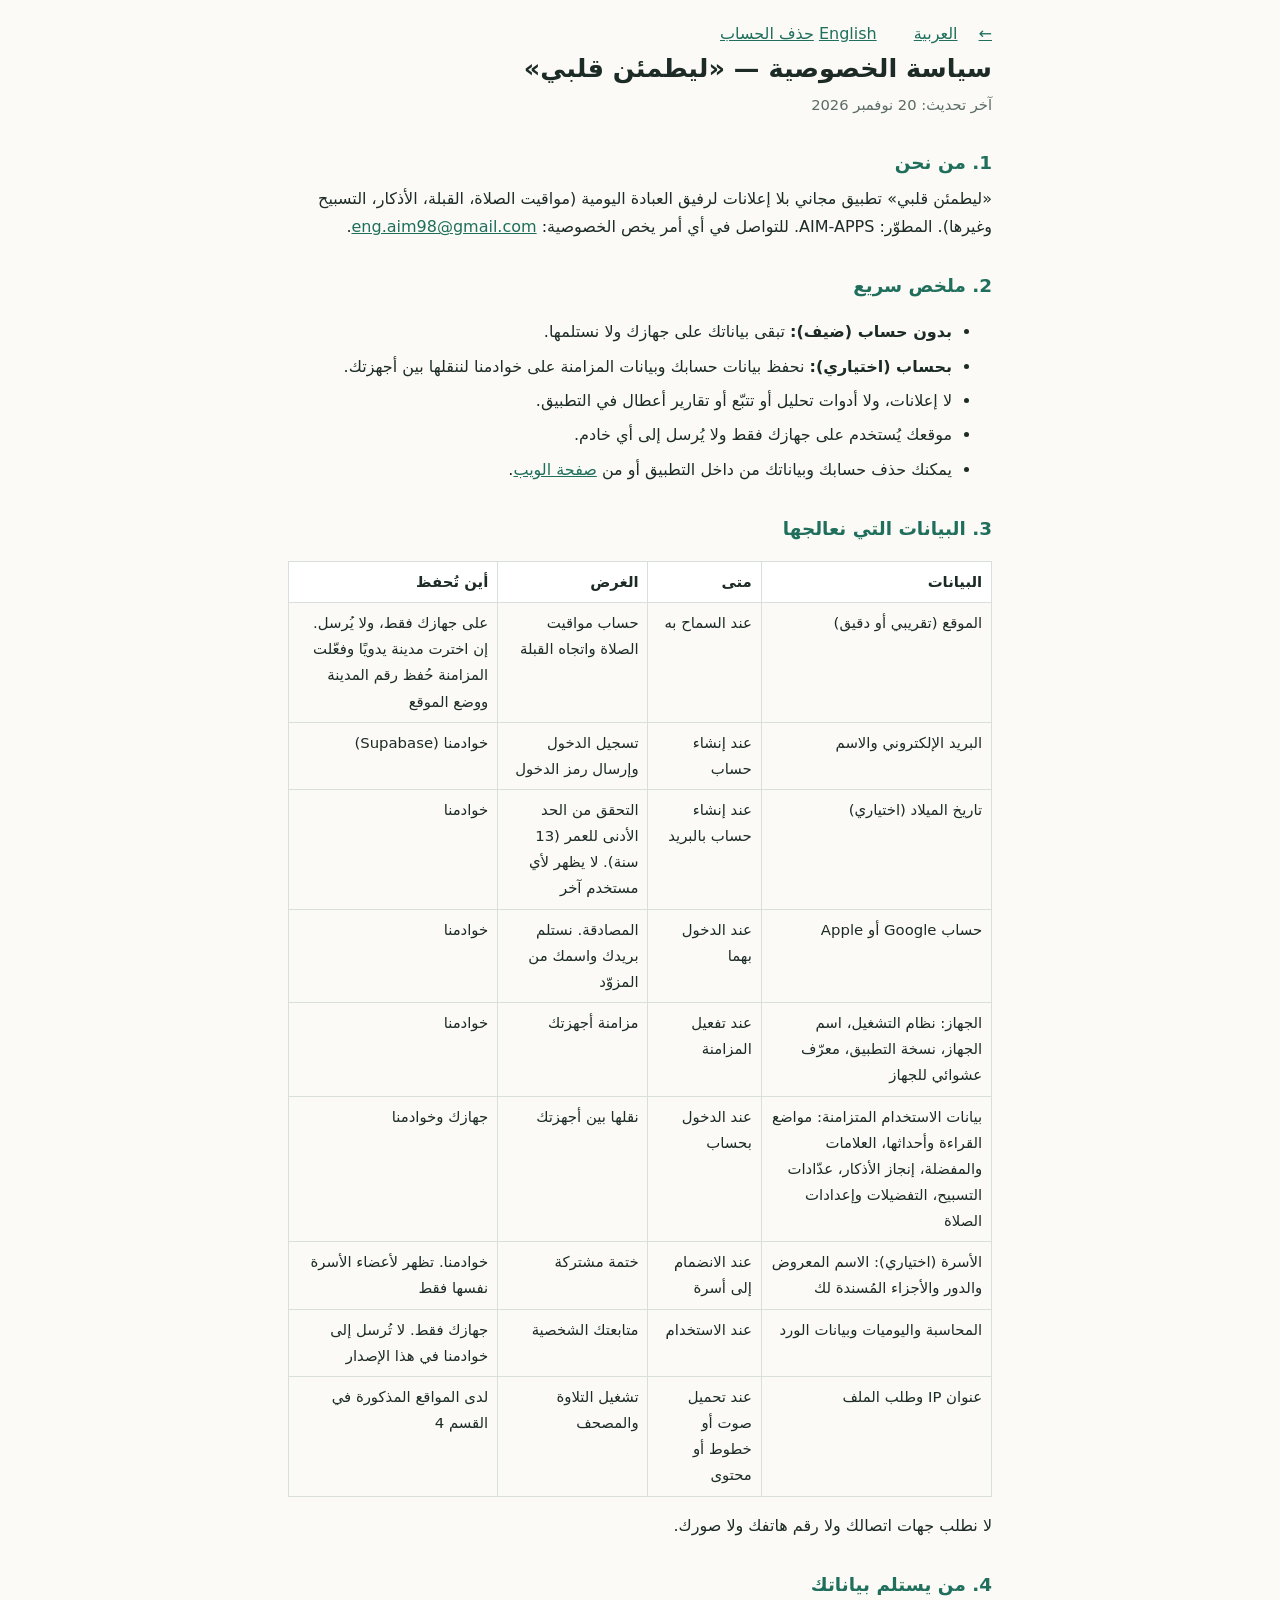
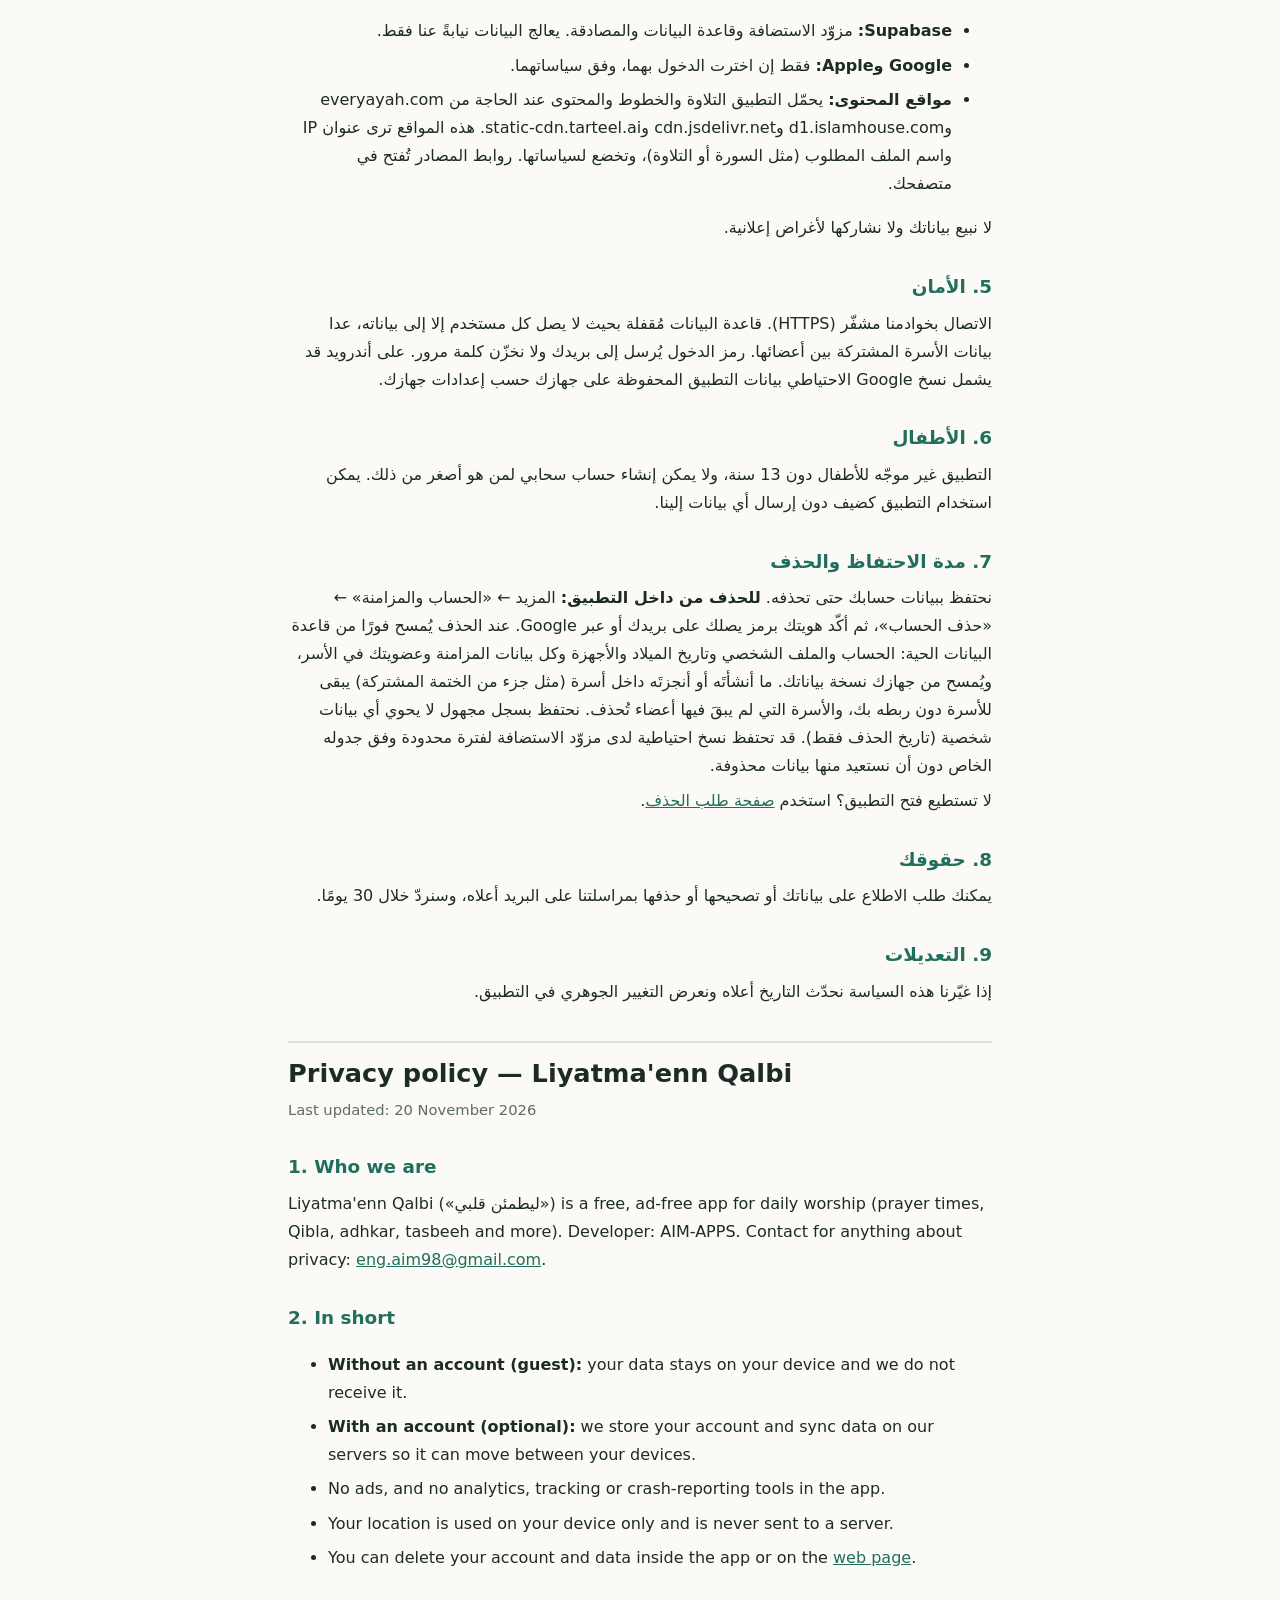
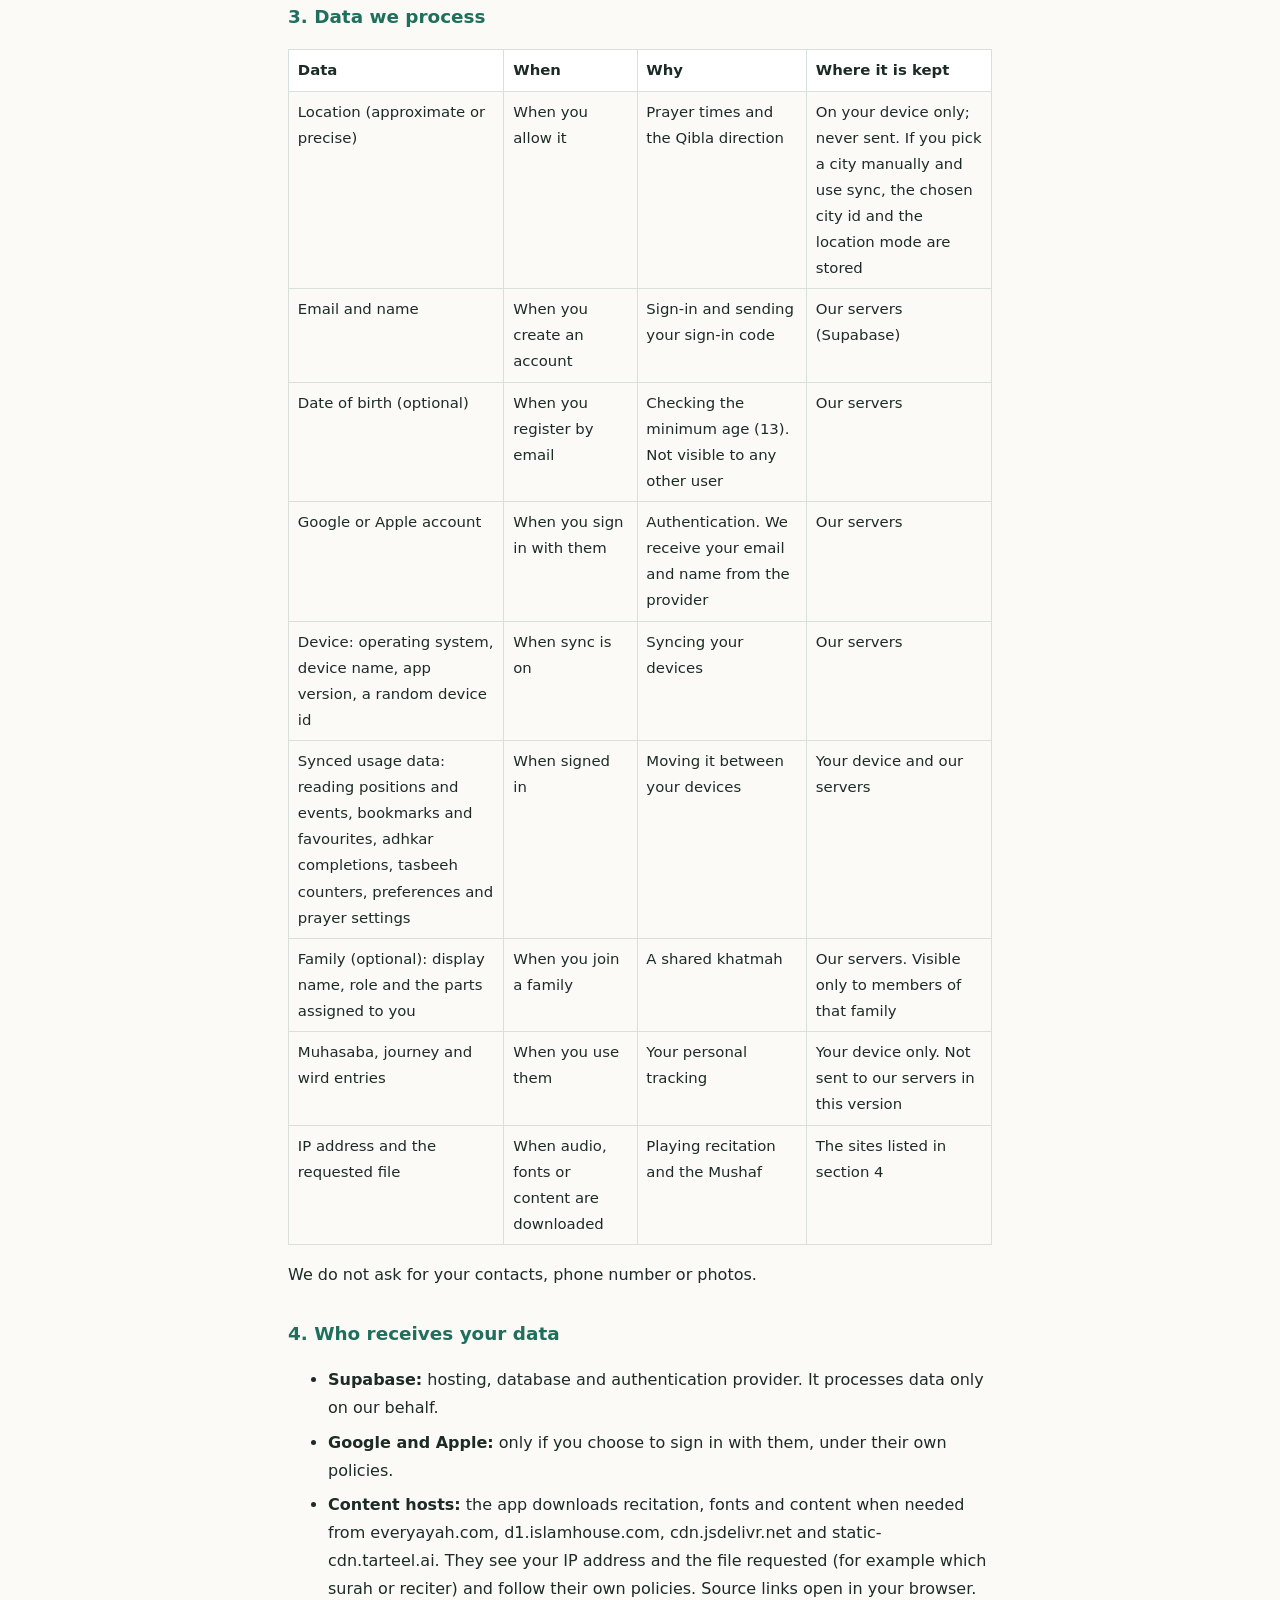
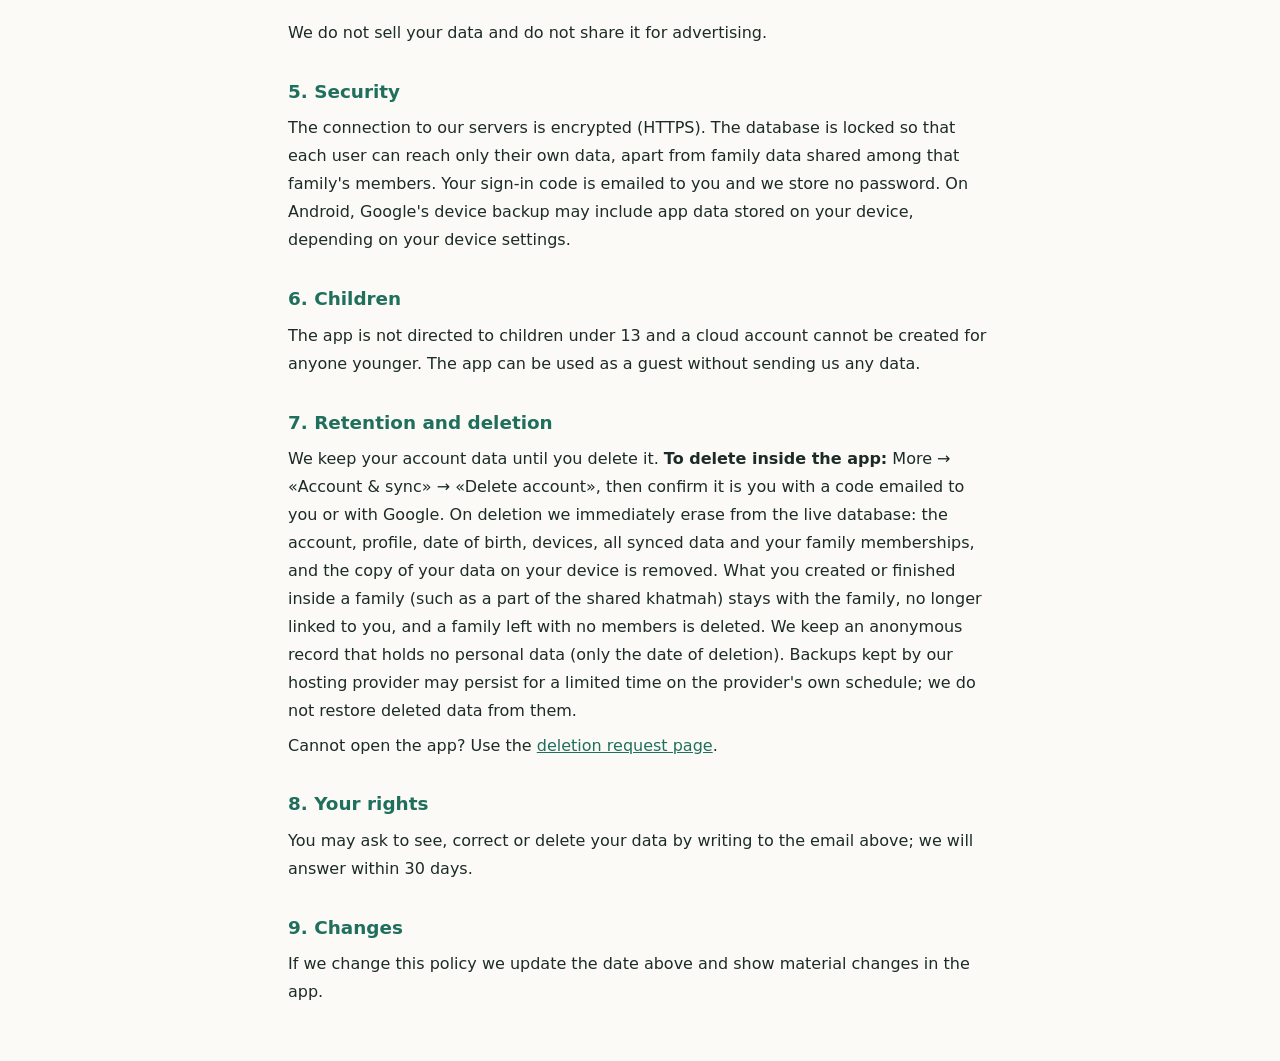
==== privacy.html @ 9d1276d3 "Privacy policy and account deletion pages Co-Authored-By: Claude Sonnet 5.5 <noreply@anthropic.com>" ====
<!doctype html>
<html lang="ar" dir="rtl">
<head>
<meta charset="utf-8">
<meta name="viewport" content="width=device-width, initial-scale=1">
<title>سياسة الخصوصية · Privacy policy — ليطمئن قلبي</title>
<meta name="description" content="Privacy policy of the Liyatma'enn Qalbi app.">
<link rel="stylesheet" href="style.css">
</head>
<body>
<main>
<nav><a href="index.html">←</a> <a href="#ar">العربية</a> <a href="#en" lang="en" dir="ltr">English</a> <a href="delete-account.html">حذف الحساب</a></nav>

<section id="ar" lang="ar" dir="rtl">
<h1>سياسة الخصوصية — «ليطمئن قلبي»</h1>
<p class="muted">آخر تحديث: 20 نوفمبر 2026</p>

<h2>1. من نحن</h2>
<p>«ليطمئن قلبي» تطبيق مجاني بلا إعلانات لرفيق العبادة اليومية (مواقيت الصلاة، القبلة، الأذكار، التسبيح وغيرها). المطوّر: AIM-APPS. للتواصل في أي أمر يخص الخصوصية: <a href="mailto:eng.aim98@gmail.com">eng.aim98@gmail.com</a>.</p>

<h2>2. ملخص سريع</h2>
<ul>
<li><strong>بدون حساب (ضيف):</strong> تبقى بياناتك على جهازك ولا نستلمها.</li>
<li><strong>بحساب (اختياري):</strong> نحفظ بيانات حسابك وبيانات المزامنة على خوادمنا لننقلها بين أجهزتك.</li>
<li>لا إعلانات، ولا أدوات تحليل أو تتبّع أو تقارير أعطال في التطبيق.</li>
<li>موقعك يُستخدم على جهازك فقط ولا يُرسل إلى أي خادم.</li>
<li>يمكنك حذف حسابك وبياناتك من داخل التطبيق أو من <a href="delete-account.html">صفحة الويب</a>.</li>
</ul>

<h2>3. البيانات التي نعالجها</h2>
<div class="table-wrap"><table>
<tr><th>البيانات</th><th>متى</th><th>الغرض</th><th>أين تُحفظ</th></tr>
<tr><td>الموقع (تقريبي أو دقيق)</td><td>عند السماح به</td><td>حساب مواقيت الصلاة واتجاه القبلة</td><td>على جهازك فقط، ولا يُرسل. إن اخترت مدينة يدويًا وفعّلت المزامنة حُفظ رقم المدينة ووضع الموقع</td></tr>
<tr><td>البريد الإلكتروني والاسم</td><td>عند إنشاء حساب</td><td>تسجيل الدخول وإرسال رمز الدخول</td><td>خوادمنا (Supabase)</td></tr>
<tr><td>تاريخ الميلاد (اختياري)</td><td>عند إنشاء حساب بالبريد</td><td>التحقق من الحد الأدنى للعمر (13 سنة). لا يظهر لأي مستخدم آخر</td><td>خوادمنا</td></tr>
<tr><td>حساب Google أو Apple</td><td>عند الدخول بهما</td><td>المصادقة. نستلم بريدك واسمك من المزوّد</td><td>خوادمنا</td></tr>
<tr><td>الجهاز: نظام التشغيل، اسم الجهاز، نسخة التطبيق، معرّف عشوائي للجهاز</td><td>عند تفعيل المزامنة</td><td>مزامنة أجهزتك</td><td>خوادمنا</td></tr>
<tr><td>بيانات الاستخدام المتزامنة: مواضع القراءة وأحداثها، العلامات والمفضلة، إنجاز الأذكار، عدّادات التسبيح، التفضيلات وإعدادات الصلاة</td><td>عند الدخول بحساب</td><td>نقلها بين أجهزتك</td><td>جهازك وخوادمنا</td></tr>
<tr><td>الأسرة (اختياري): الاسم المعروض والدور والأجزاء المُسندة لك</td><td>عند الانضمام إلى أسرة</td><td>ختمة مشتركة</td><td>خوادمنا. تظهر لأعضاء الأسرة نفسها فقط</td></tr>
<tr><td>المحاسبة واليوميات وبيانات الورد</td><td>عند الاستخدام</td><td>متابعتك الشخصية</td><td>جهازك فقط. لا تُرسل إلى خوادمنا في هذا الإصدار</td></tr>
<tr><td>عنوان IP وطلب الملف</td><td>عند تحميل صوت أو خطوط أو محتوى</td><td>تشغيل التلاوة والمصحف</td><td>لدى المواقع المذكورة في القسم 4</td></tr>
</table></div>
<p>لا نطلب جهات اتصالك ولا رقم هاتفك ولا صورك.</p>

<h2>4. من يستلم بياناتك</h2>
<ul>
<li><strong>Supabase:</strong> مزوّد الاستضافة وقاعدة البيانات والمصادقة. يعالج البيانات نيابةً عنا فقط.</li>
<li><strong>Google وApple:</strong> فقط إن اخترت الدخول بهما، وفق سياساتهما.</li>
<li><strong>مواقع المحتوى:</strong> يحمّل التطبيق التلاوة والخطوط والمحتوى عند الحاجة من everyayah.com وd1.islamhouse.com وcdn.jsdelivr.net وstatic-cdn.tarteel.ai. هذه المواقع ترى عنوان IP واسم الملف المطلوب (مثل السورة أو التلاوة)، وتخضع لسياساتها. روابط المصادر تُفتح في متصفحك.</li>
</ul>
<p>لا نبيع بياناتك ولا نشاركها لأغراض إعلانية.</p>

<h2>5. الأمان</h2>
<p>الاتصال بخوادمنا مشفّر (HTTPS). قاعدة البيانات مُقفلة بحيث لا يصل كل مستخدم إلا إلى بياناته، عدا بيانات الأسرة المشتركة بين أعضائها. رمز الدخول يُرسل إلى بريدك ولا نخزّن كلمة مرور. على أندرويد قد يشمل نسخ Google الاحتياطي بيانات التطبيق المحفوظة على جهازك حسب إعدادات جهازك.</p>

<h2>6. الأطفال</h2>
<p>التطبيق غير موجّه للأطفال دون 13 سنة، ولا يمكن إنشاء حساب سحابي لمن هو أصغر من ذلك. يمكن استخدام التطبيق كضيف دون إرسال أي بيانات إلينا.</p>

<h2>7. مدة الاحتفاظ والحذف</h2>
<p>نحتفظ ببيانات حسابك حتى تحذفه. <strong>للحذف من داخل التطبيق:</strong> المزيد ← «الحساب والمزامنة» ← «حذف الحساب»، ثم أكّد هويتك برمز يصلك على بريدك أو عبر Google. عند الحذف يُمسح فورًا من قاعدة البيانات الحية: الحساب والملف الشخصي وتاريخ الميلاد والأجهزة وكل بيانات المزامنة وعضويتك في الأسر، ويُمسح من جهازك نسخة بياناتك. ما أنشأتَه أو أنجزتَه داخل أسرة (مثل جزء من الختمة المشتركة) يبقى للأسرة دون ربطه بك، والأسرة التي لم يبقَ فيها أعضاء تُحذف. نحتفظ بسجل مجهول لا يحوي أي بيانات شخصية (تاريخ الحذف فقط). قد تحتفظ نسخ احتياطية لدى مزوّد الاستضافة لفترة محدودة وفق جدوله الخاص دون أن نستعيد منها بيانات محذوفة.</p>
<p>لا تستطيع فتح التطبيق؟ استخدم <a href="delete-account.html">صفحة طلب الحذف</a>.</p>

<h2>8. حقوقك</h2>
<p>يمكنك طلب الاطلاع على بياناتك أو تصحيحها أو حذفها بمراسلتنا على البريد أعلاه، وسنردّ خلال 30 يومًا.</p>

<h2>9. التعديلات</h2>
<p>إذا غيّرنا هذه السياسة نحدّث التاريخ أعلاه ونعرض التغيير الجوهري في التطبيق.</p>
</section>

<section id="en" class="lang" lang="en" dir="ltr">
<h1>Privacy policy — Liyatma'enn Qalbi</h1>
<p class="muted">Last updated: 20 November 2026</p>

<h2>1. Who we are</h2>
<p>Liyatma'enn Qalbi («ليطمئن قلبي») is a free, ad-free app for daily worship (prayer times, Qibla, adhkar, tasbeeh and more). Developer: AIM-APPS. Contact for anything about privacy: <a href="mailto:eng.aim98@gmail.com">eng.aim98@gmail.com</a>.</p>

<h2>2. In short</h2>
<ul>
<li><strong>Without an account (guest):</strong> your data stays on your device and we do not receive it.</li>
<li><strong>With an account (optional):</strong> we store your account and sync data on our servers so it can move between your devices.</li>
<li>No ads, and no analytics, tracking or crash-reporting tools in the app.</li>
<li>Your location is used on your device only and is never sent to a server.</li>
<li>You can delete your account and data inside the app or on the <a href="delete-account.html#en">web page</a>.</li>
</ul>

<h2>3. Data we process</h2>
<div class="table-wrap"><table>
<tr><th>Data</th><th>When</th><th>Why</th><th>Where it is kept</th></tr>
<tr><td>Location (approximate or precise)</td><td>When you allow it</td><td>Prayer times and the Qibla direction</td><td>On your device only; never sent. If you pick a city manually and use sync, the chosen city id and the location mode are stored</td></tr>
<tr><td>Email and name</td><td>When you create an account</td><td>Sign-in and sending your sign-in code</td><td>Our servers (Supabase)</td></tr>
<tr><td>Date of birth (optional)</td><td>When you register by email</td><td>Checking the minimum age (13). Not visible to any other user</td><td>Our servers</td></tr>
<tr><td>Google or Apple account</td><td>When you sign in with them</td><td>Authentication. We receive your email and name from the provider</td><td>Our servers</td></tr>
<tr><td>Device: operating system, device name, app version, a random device id</td><td>When sync is on</td><td>Syncing your devices</td><td>Our servers</td></tr>
<tr><td>Synced usage data: reading positions and events, bookmarks and favourites, adhkar completions, tasbeeh counters, preferences and prayer settings</td><td>When signed in</td><td>Moving it between your devices</td><td>Your device and our servers</td></tr>
<tr><td>Family (optional): display name, role and the parts assigned to you</td><td>When you join a family</td><td>A shared khatmah</td><td>Our servers. Visible only to members of that family</td></tr>
<tr><td>Muhasaba, journey and wird entries</td><td>When you use them</td><td>Your personal tracking</td><td>Your device only. Not sent to our servers in this version</td></tr>
<tr><td>IP address and the requested file</td><td>When audio, fonts or content are downloaded</td><td>Playing recitation and the Mushaf</td><td>The sites listed in section 4</td></tr>
</table></div>
<p>We do not ask for your contacts, phone number or photos.</p>

<h2>4. Who receives your data</h2>
<ul>
<li><strong>Supabase:</strong> hosting, database and authentication provider. It processes data only on our behalf.</li>
<li><strong>Google and Apple:</strong> only if you choose to sign in with them, under their own policies.</li>
<li><strong>Content hosts:</strong> the app downloads recitation, fonts and content when needed from everyayah.com, d1.islamhouse.com, cdn.jsdelivr.net and static-cdn.tarteel.ai. They see your IP address and the file requested (for example which surah or reciter) and follow their own policies. Source links open in your browser.</li>
</ul>
<p>We do not sell your data and do not share it for advertising.</p>

<h2>5. Security</h2>
<p>The connection to our servers is encrypted (HTTPS). The database is locked so that each user can reach only their own data, apart from family data shared among that family's members. Your sign-in code is emailed to you and we store no password. On Android, Google's device backup may include app data stored on your device, depending on your device settings.</p>

<h2>6. Children</h2>
<p>The app is not directed to children under 13 and a cloud account cannot be created for anyone younger. The app can be used as a guest without sending us any data.</p>

<h2>7. Retention and deletion</h2>
<p>We keep your account data until you delete it. <strong>To delete inside the app:</strong> More → «Account &amp; sync» → «Delete account», then confirm it is you with a code emailed to you or with Google. On deletion we immediately erase from the live database: the account, profile, date of birth, devices, all synced data and your family memberships, and the copy of your data on your device is removed. What you created or finished inside a family (such as a part of the shared khatmah) stays with the family, no longer linked to you, and a family left with no members is deleted. We keep an anonymous record that holds no personal data (only the date of deletion). Backups kept by our hosting provider may persist for a limited time on the provider's own schedule; we do not restore deleted data from them.</p>
<p>Cannot open the app? Use the <a href="delete-account.html#en">deletion request page</a>.</p>

<h2>8. Your rights</h2>
<p>You may ask to see, correct or delete your data by writing to the email above; we will answer within 30 days.</p>

<h2>9. Changes</h2>
<p>If we change this policy we update the date above and show material changes in the app.</p>
</section>
</main>
</body>
</html>
---- style.css ----
:root{--bg:#fbfaf6;--fg:#1d2b27;--muted:#5b6b66;--line:#d9e0dc;--accent:#1f6f5c;--card:#fff}
@media (prefers-color-scheme:dark){:root{--bg:#10201c;--fg:#e8f0ed;--muted:#a7b8b2;--line:#2b403a;--accent:#6fcfb4;--card:#162a25}}
*{box-sizing:border-box}
body{margin:0;background:var(--bg);color:var(--fg);font:16px/1.75 system-ui,-apple-system,"Segoe UI",Tahoma,sans-serif}
main{max-width:46rem;margin:0 auto;padding:1.25rem 1rem 3rem}
h1{font-size:1.6rem;line-height:1.35;margin:.2rem 0 .4rem}
h2{font-size:1.15rem;margin:1.8rem 0 .4rem;color:var(--accent)}
p,li{margin:.4rem 0}
a{color:var(--accent)}
.muted{color:var(--muted);font-size:.92rem}
.lang{border-top:2px solid var(--line);margin-top:2.2rem;padding-top:.6rem}
.card{background:var(--card);border:1px solid var(--line);border-radius:.8rem;padding:.8rem 1rem;margin:.8rem 0}
table{width:100%;border-collapse:collapse;margin:.6rem 0;font-size:.93rem}
th,td{border:1px solid var(--line);padding:.45rem .55rem;vertical-align:top;text-align:start}
th{background:var(--card)}
.table-wrap{overflow-x:auto}
nav a{margin-inline-end:1rem}
ol li{margin:.55rem 0}
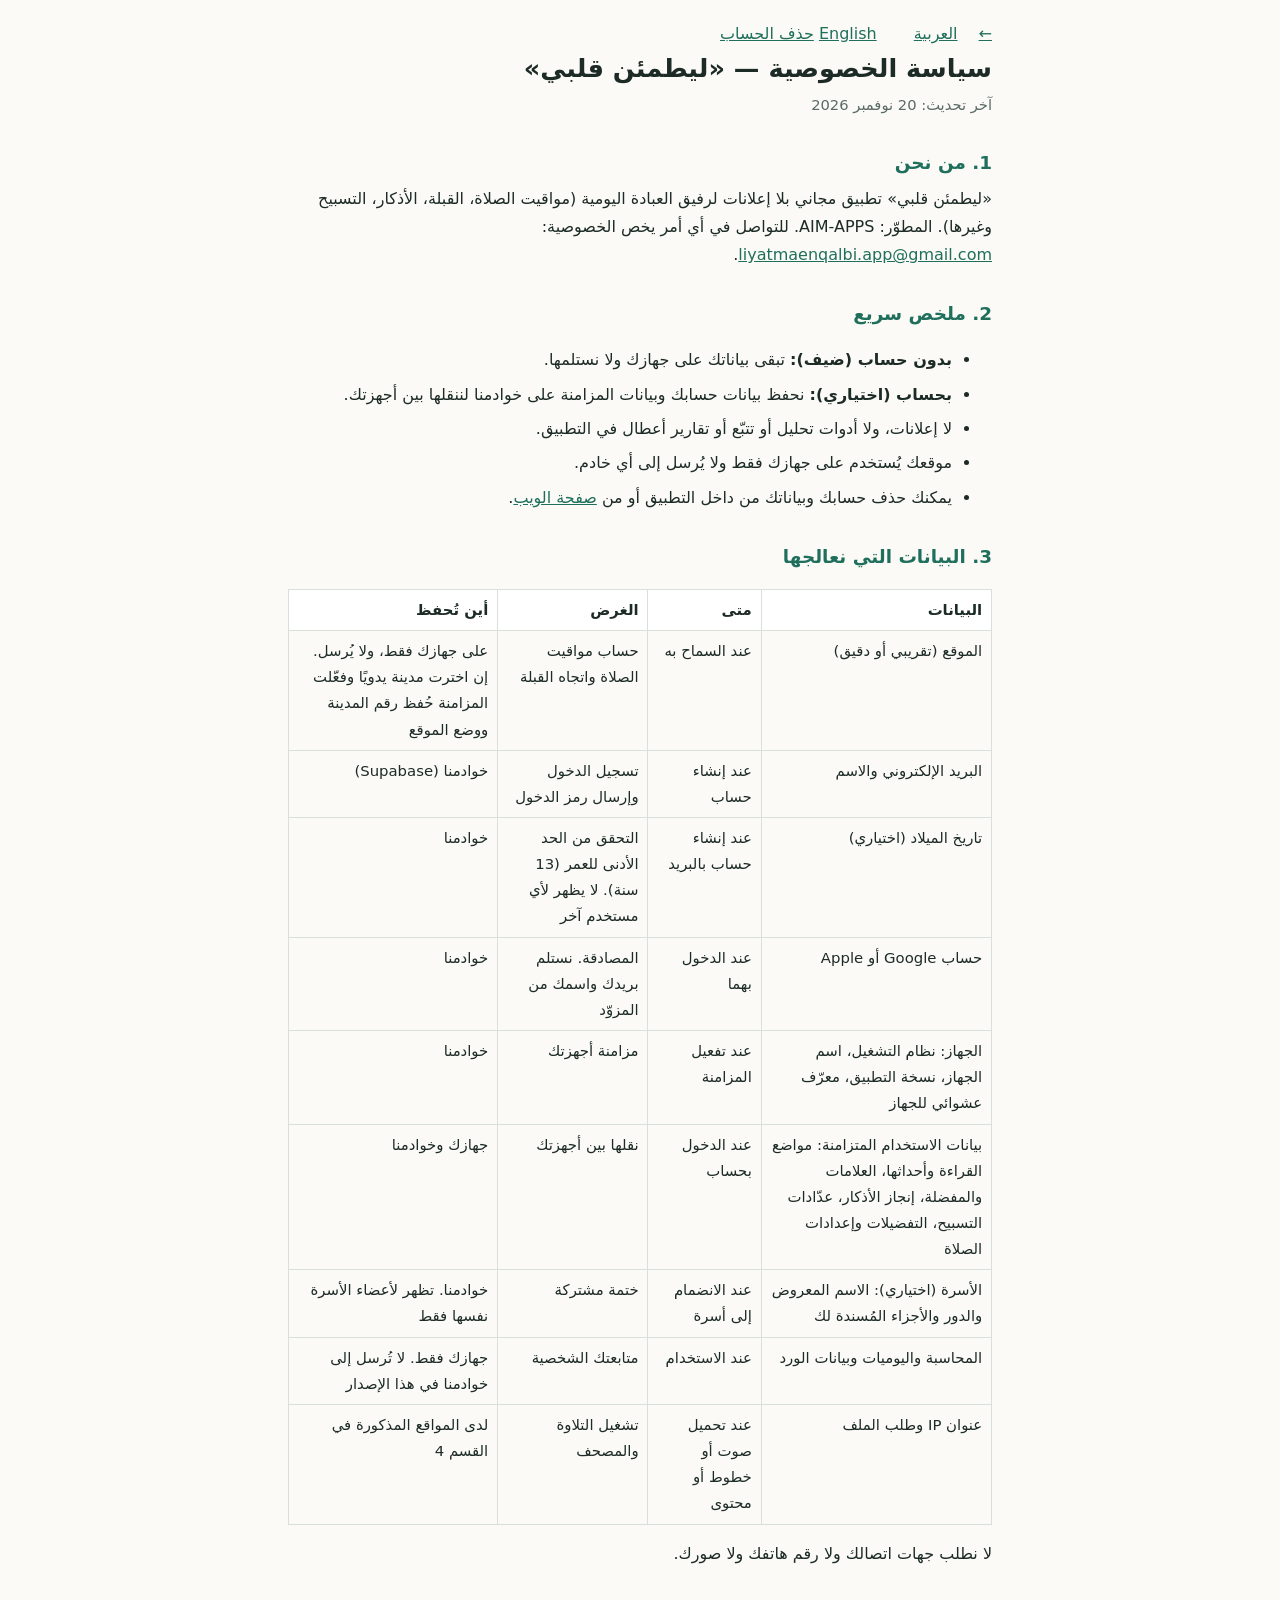
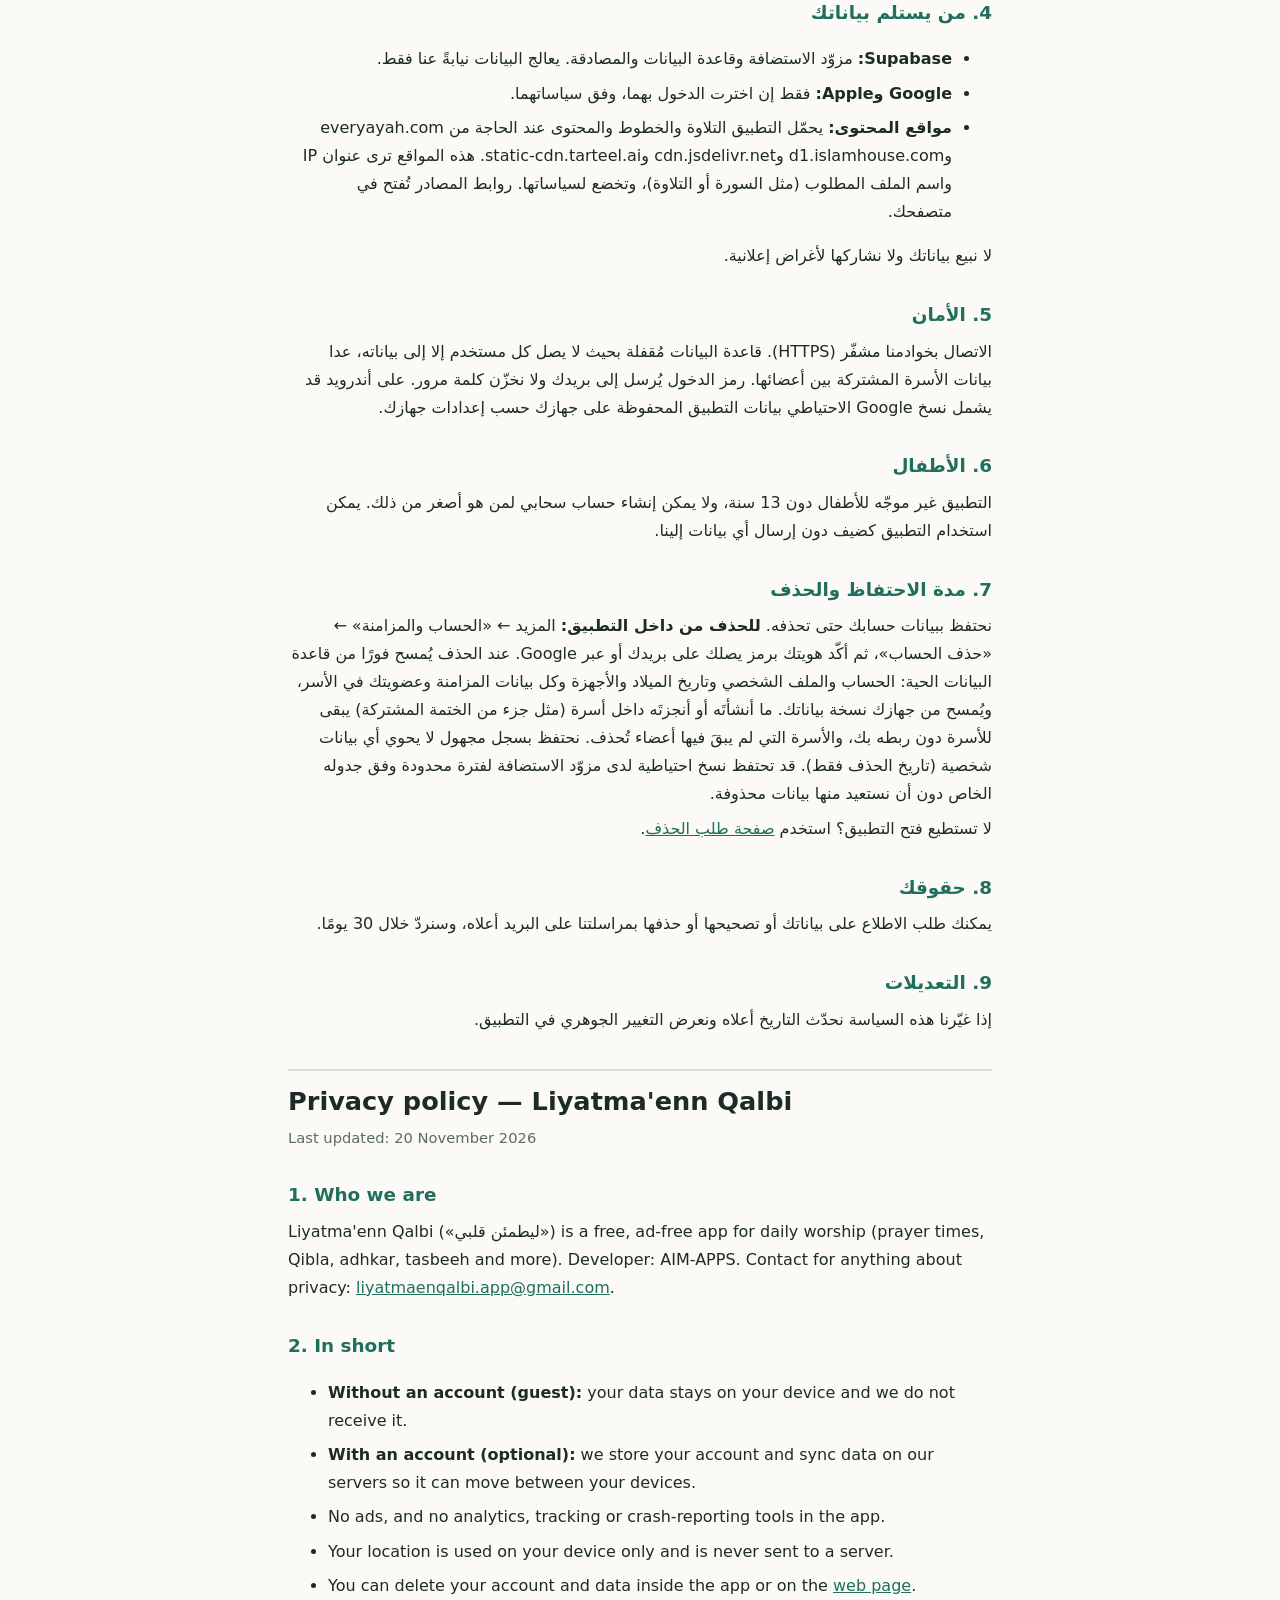
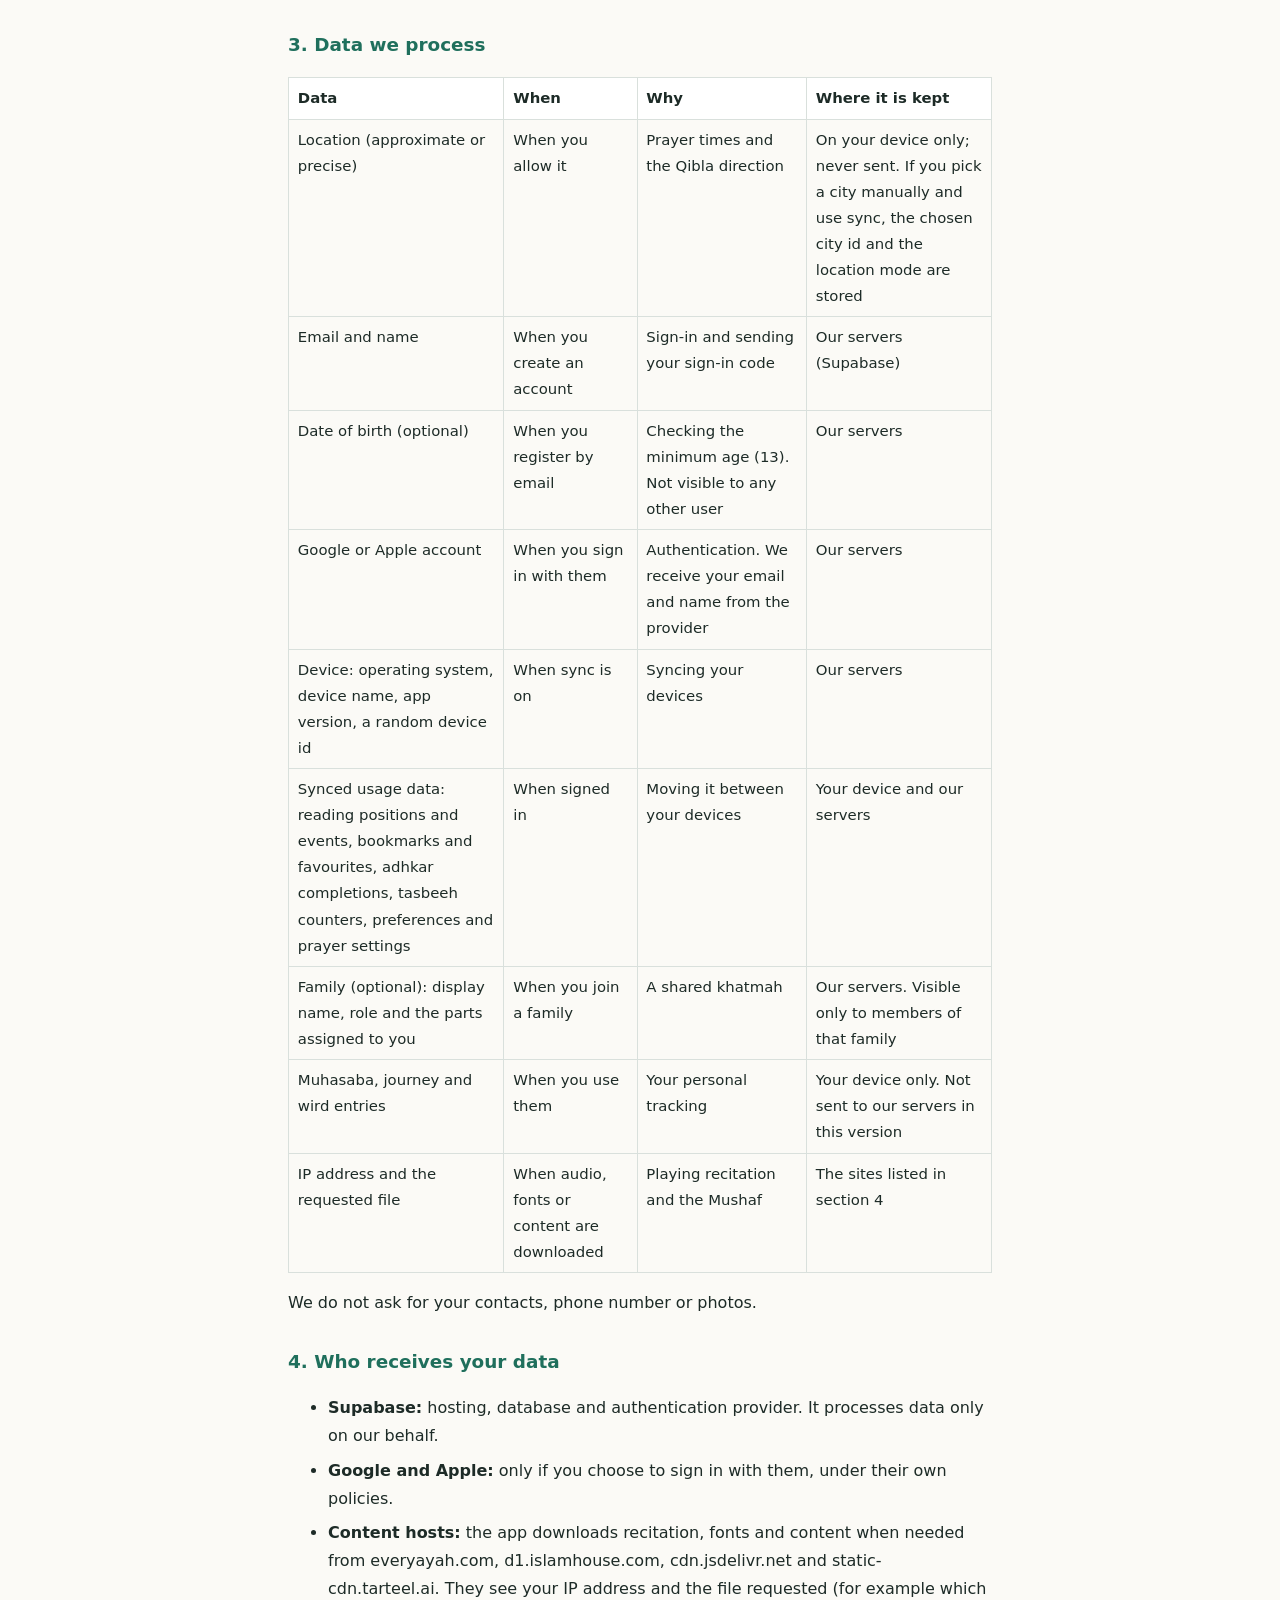
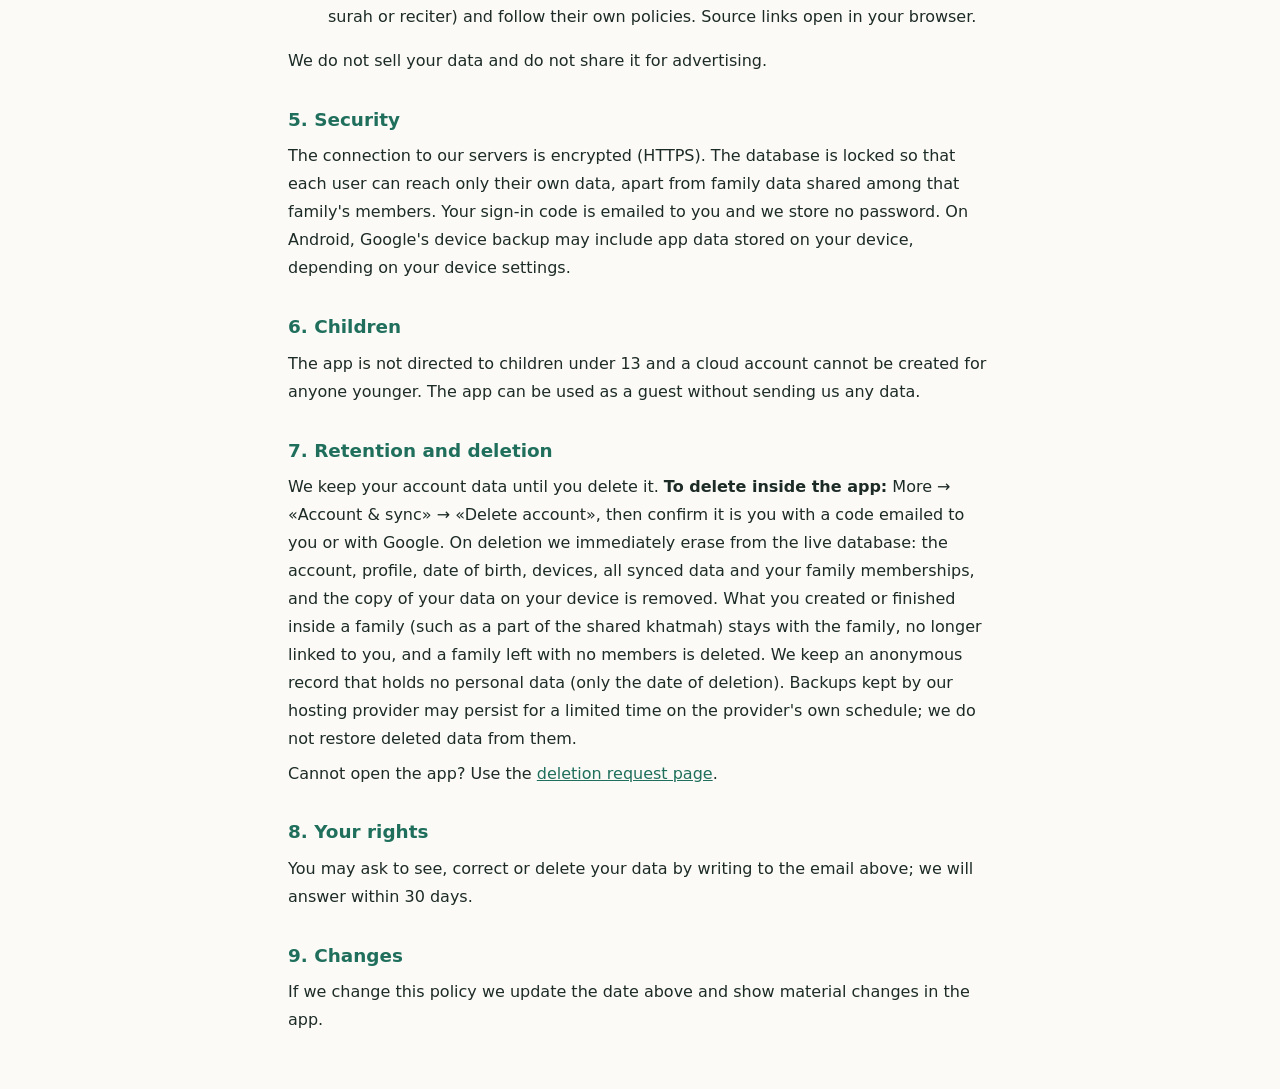
==== commit 80d5c36a: "Update contact email to the app address" ====
--- a/privacy.html
+++ b/privacy.html
@@ -16,7 +16,7 @@
 <p class="muted">آخر تحديث: 20 نوفمبر 2026</p>
 
 <h2>1. من نحن</h2>
-<p>«ليطمئن قلبي» تطبيق مجاني بلا إعلانات لرفيق العبادة اليومية (مواقيت الصلاة، القبلة، الأذكار، التسبيح وغيرها). المطوّر: AIM-APPS. للتواصل في أي أمر يخص الخصوصية: <a href="mailto:eng.aim98@gmail.com">eng.aim98@gmail.com</a>.</p>
+<p>«ليطمئن قلبي» تطبيق مجاني بلا إعلانات لرفيق العبادة اليومية (مواقيت الصلاة، القبلة، الأذكار، التسبيح وغيرها). المطوّر: AIM-APPS. للتواصل في أي أمر يخص الخصوصية: <a href="mailto:liyatmaenqalbi.app@gmail.com">liyatmaenqalbi.app@gmail.com</a>.</p>
 
 <h2>2. ملخص سريع</h2>
 <ul>
@@ -72,7 +72,7 @@
 <p class="muted">Last updated: 20 November 2026</p>
 
 <h2>1. Who we are</h2>
-<p>Liyatma'enn Qalbi («ليطمئن قلبي») is a free, ad-free app for daily worship (prayer times, Qibla, adhkar, tasbeeh and more). Developer: AIM-APPS. Contact for anything about privacy: <a href="mailto:eng.aim98@gmail.com">eng.aim98@gmail.com</a>.</p>
+<p>Liyatma'enn Qalbi («ليطمئن قلبي») is a free, ad-free app for daily worship (prayer times, Qibla, adhkar, tasbeeh and more). Developer: AIM-APPS. Contact for anything about privacy: <a href="mailto:liyatmaenqalbi.app@gmail.com">liyatmaenqalbi.app@gmail.com</a>.</p>
 
 <h2>2. In short</h2>
 <ul>
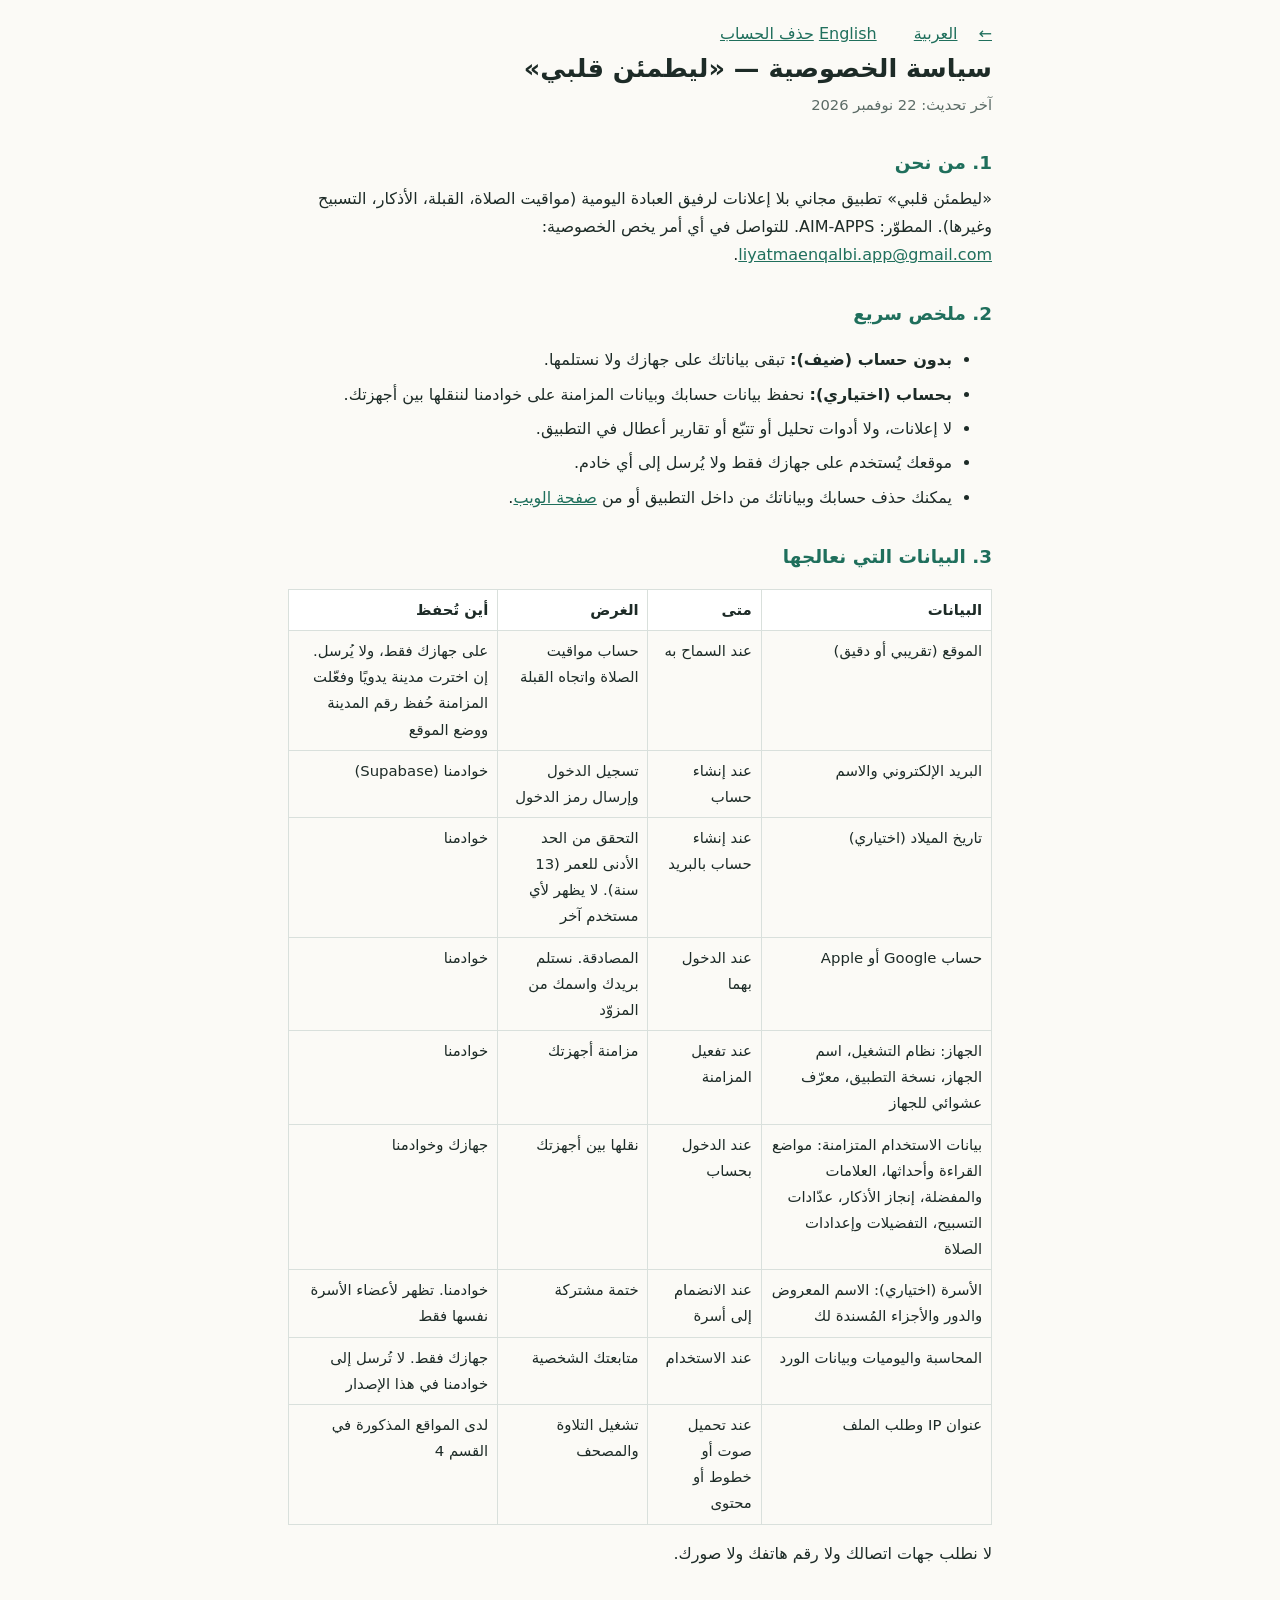
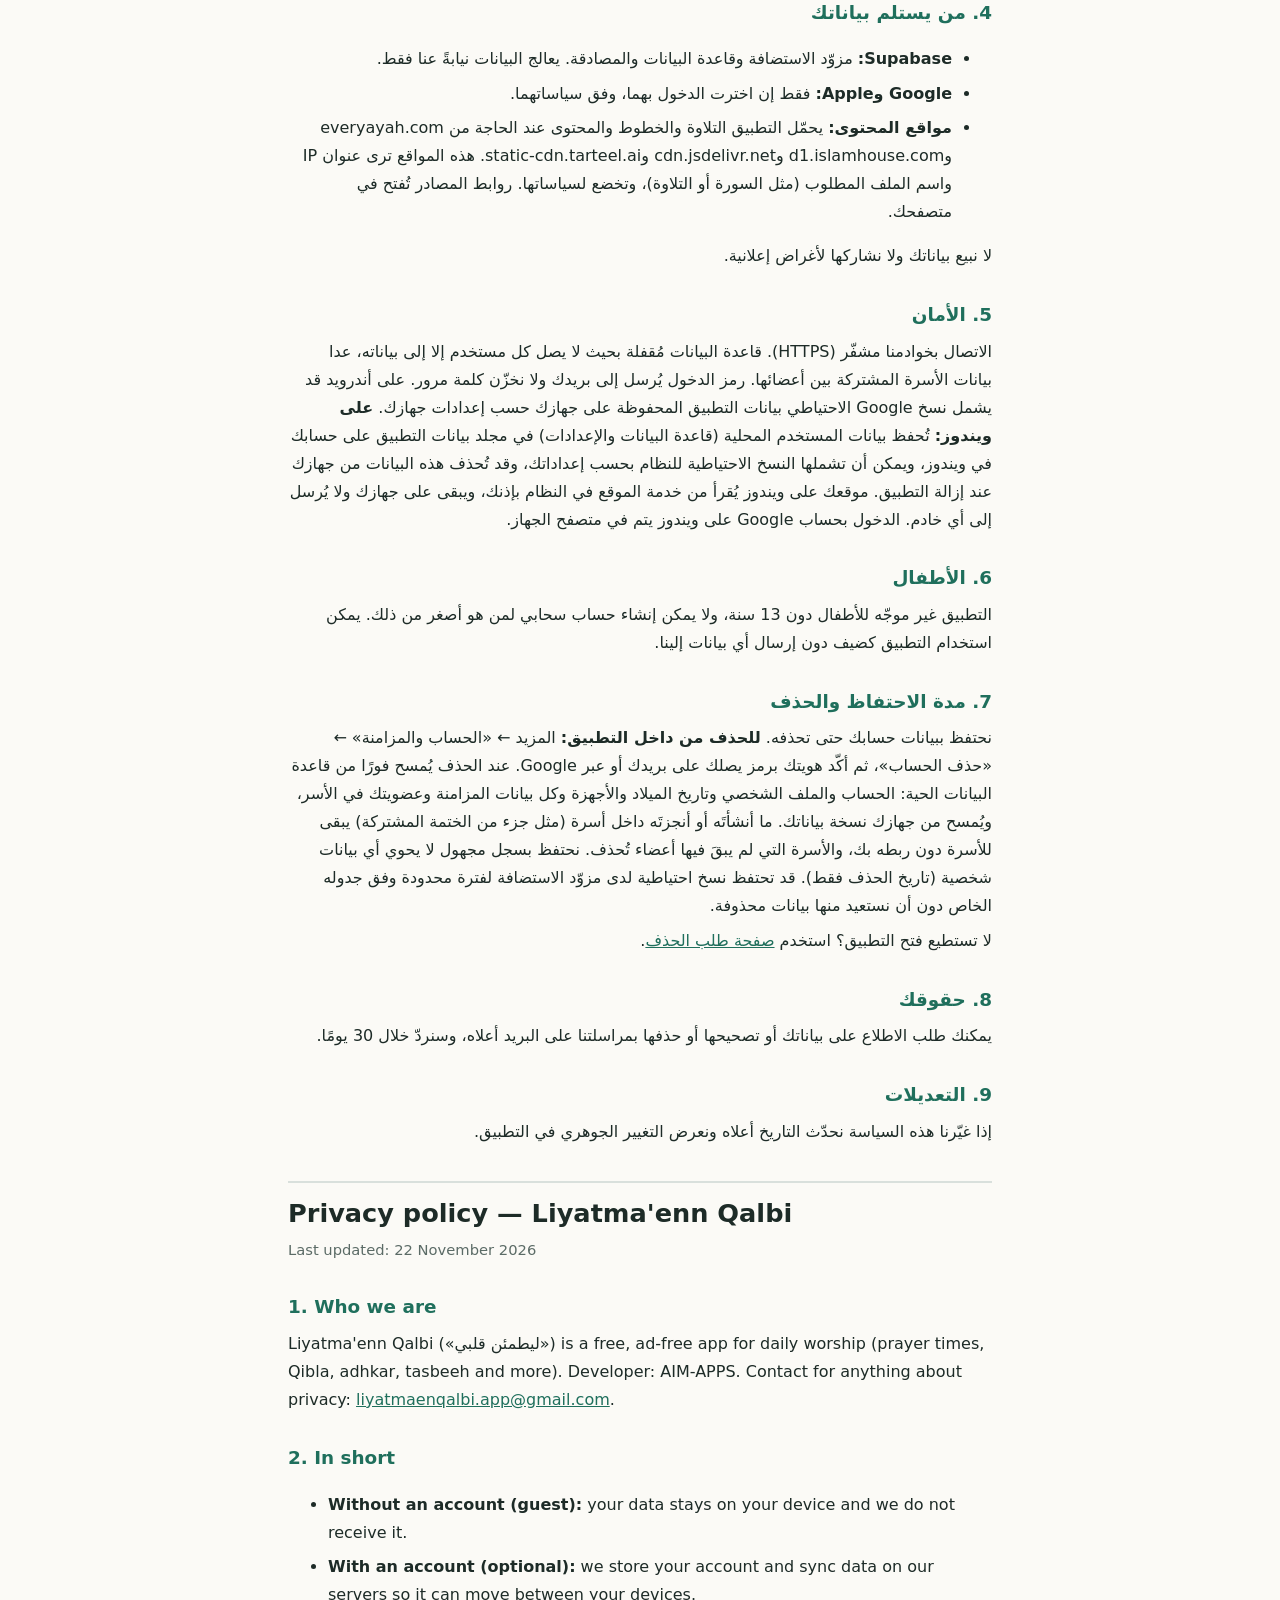
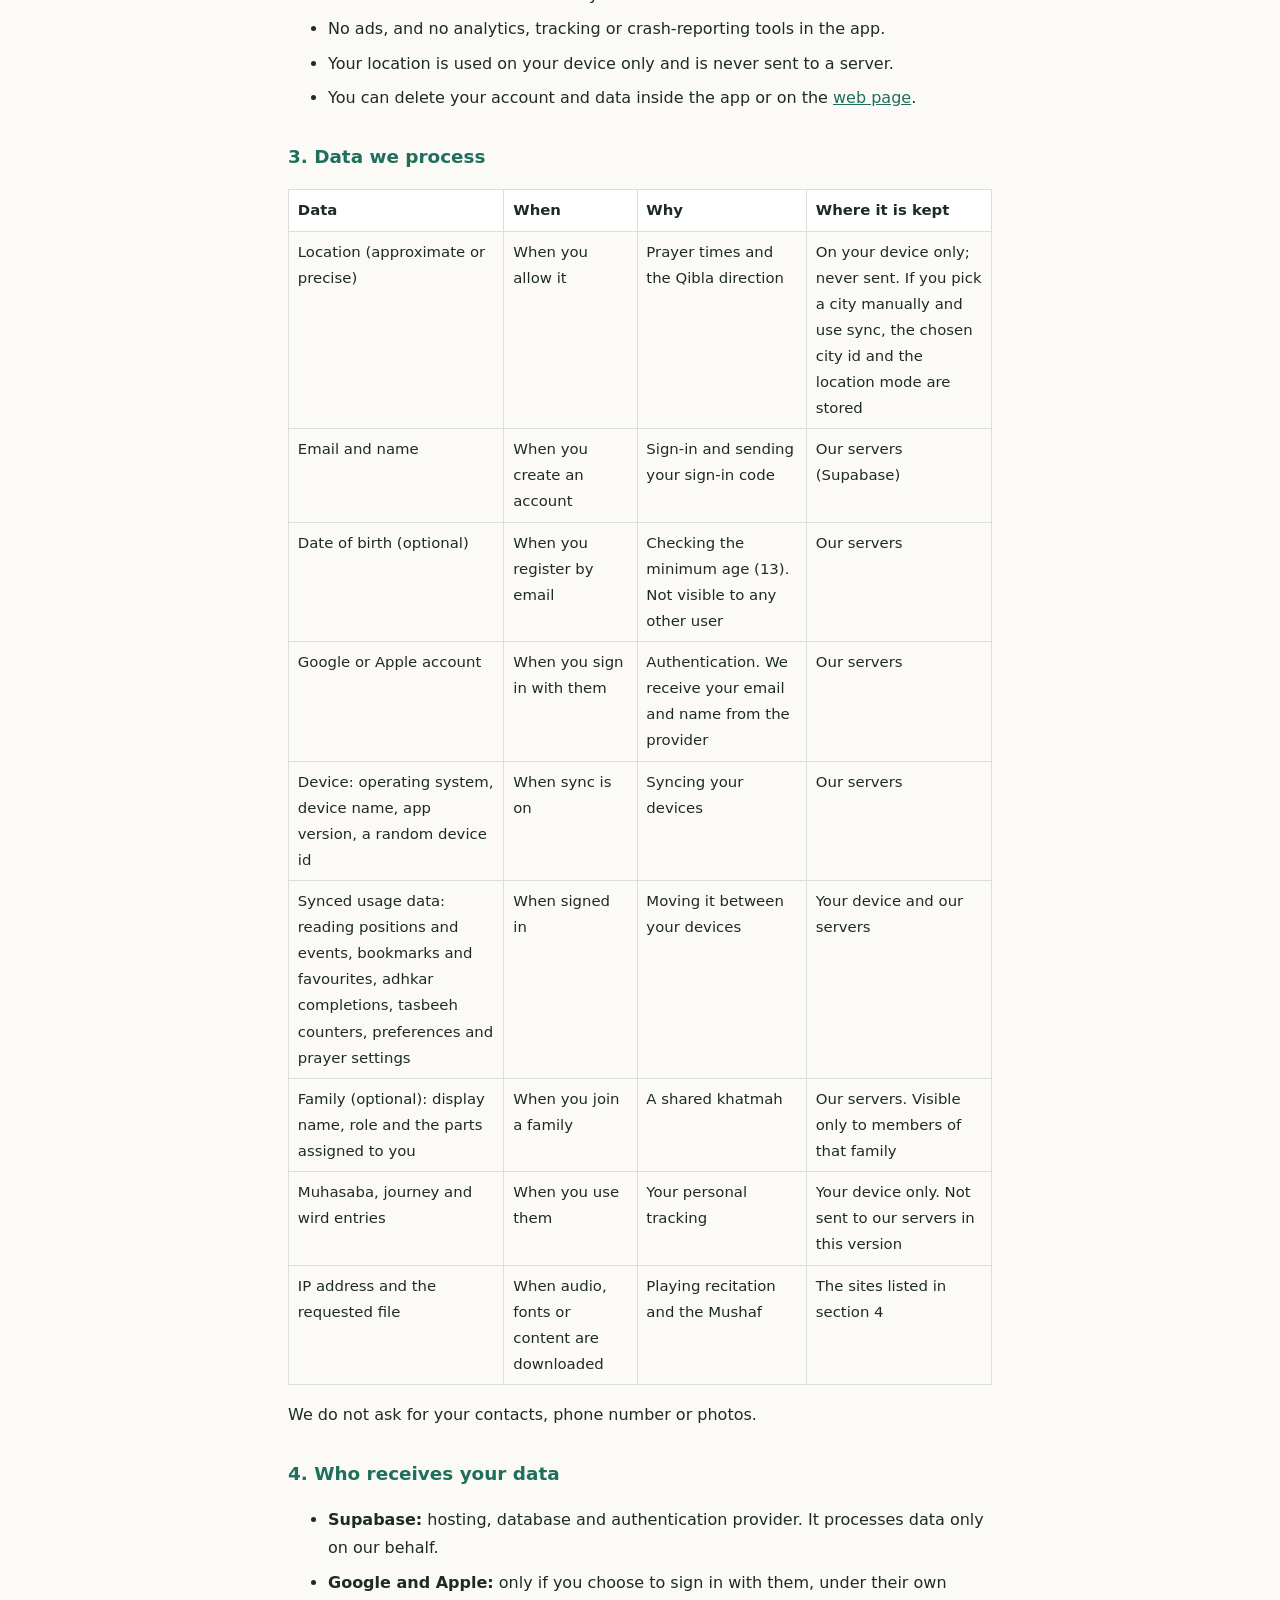
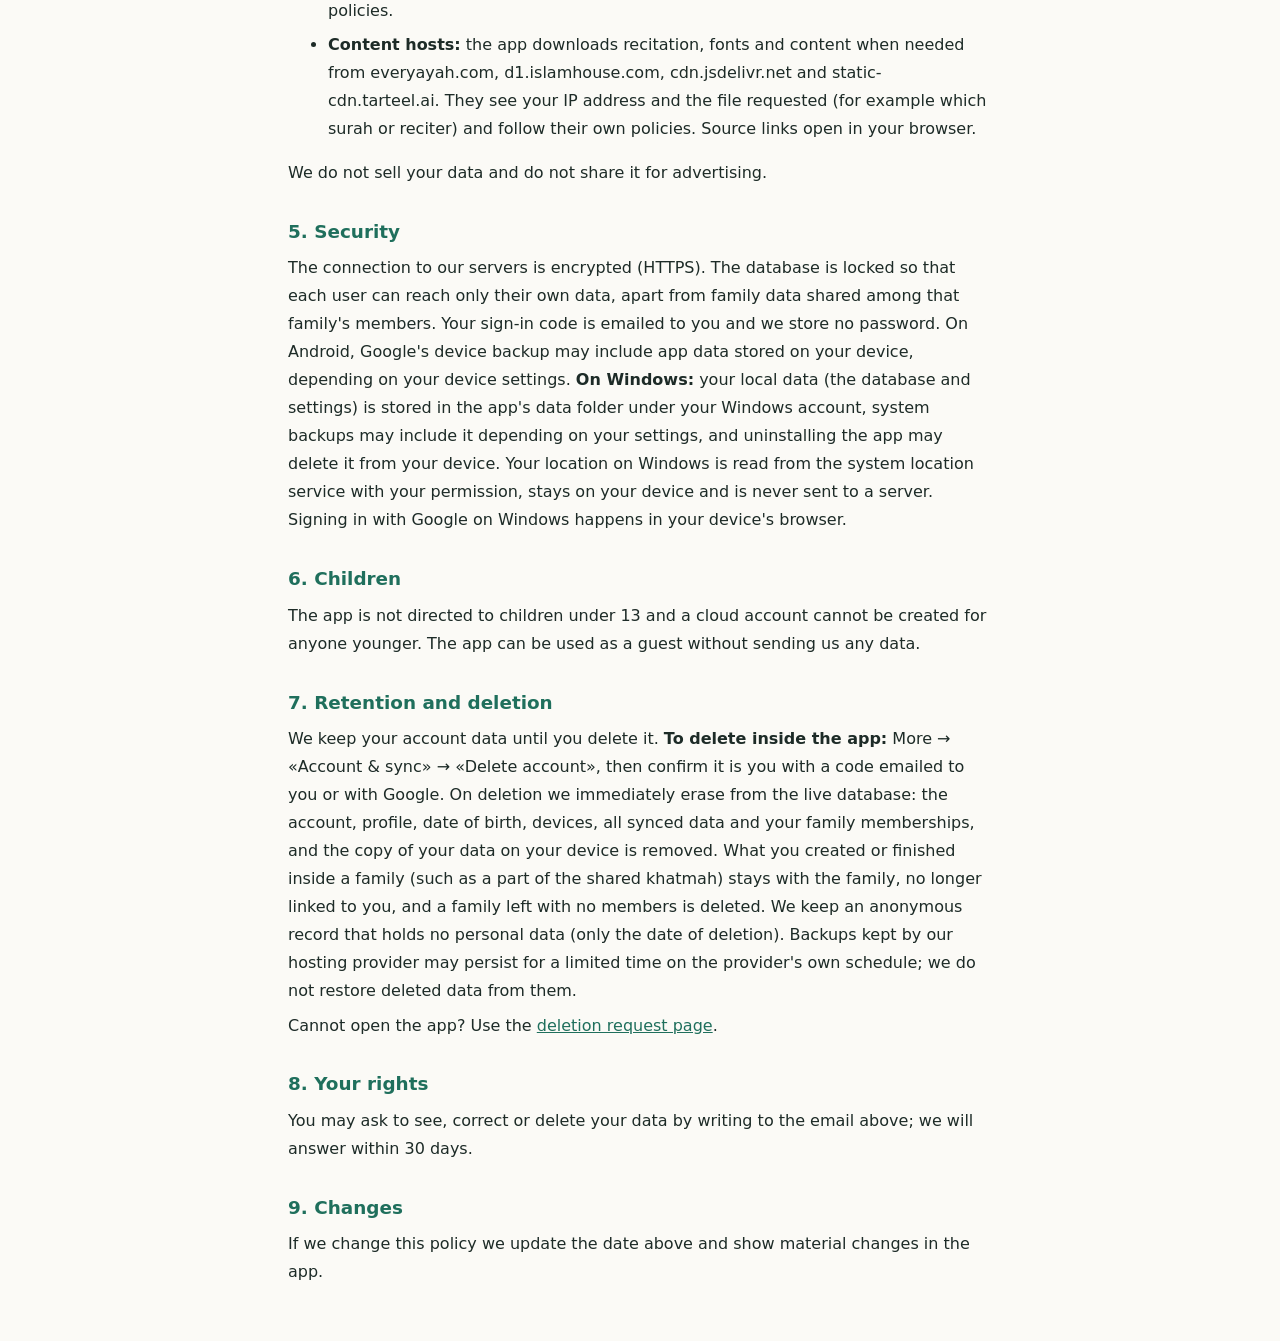
==== commit ce04e2eb: "Privacy policy: add Windows section, update date" ====
--- a/privacy.html
+++ b/privacy.html
@@ -13,7 +13,7 @@
 
 <section id="ar" lang="ar" dir="rtl">
 <h1>سياسة الخصوصية — «ليطمئن قلبي»</h1>
-<p class="muted">آخر تحديث: 20 نوفمبر 2026</p>
+<p class="muted">آخر تحديث: 22 نوفمبر 2026</p>
 
 <h2>1. من نحن</h2>
 <p>«ليطمئن قلبي» تطبيق مجاني بلا إعلانات لرفيق العبادة اليومية (مواقيت الصلاة، القبلة، الأذكار، التسبيح وغيرها). المطوّر: AIM-APPS. للتواصل في أي أمر يخص الخصوصية: <a href="mailto:liyatmaenqalbi.app@gmail.com">liyatmaenqalbi.app@gmail.com</a>.</p>
@@ -51,7 +51,7 @@
 <p>لا نبيع بياناتك ولا نشاركها لأغراض إعلانية.</p>
 
 <h2>5. الأمان</h2>
-<p>الاتصال بخوادمنا مشفّر (HTTPS). قاعدة البيانات مُقفلة بحيث لا يصل كل مستخدم إلا إلى بياناته، عدا بيانات الأسرة المشتركة بين أعضائها. رمز الدخول يُرسل إلى بريدك ولا نخزّن كلمة مرور. على أندرويد قد يشمل نسخ Google الاحتياطي بيانات التطبيق المحفوظة على جهازك حسب إعدادات جهازك.</p>
+<p>الاتصال بخوادمنا مشفّر (HTTPS). قاعدة البيانات مُقفلة بحيث لا يصل كل مستخدم إلا إلى بياناته، عدا بيانات الأسرة المشتركة بين أعضائها. رمز الدخول يُرسل إلى بريدك ولا نخزّن كلمة مرور. على أندرويد قد يشمل نسخ Google الاحتياطي بيانات التطبيق المحفوظة على جهازك حسب إعدادات جهازك. <strong>على ويندوز:</strong> تُحفظ بيانات المستخدم المحلية (قاعدة البيانات والإعدادات) في مجلد بيانات التطبيق على حسابك في ويندوز، ويمكن أن تشملها النسخ الاحتياطية للنظام بحسب إعداداتك، وقد تُحذف هذه البيانات من جهازك عند إزالة التطبيق. موقعك على ويندوز يُقرأ من خدمة الموقع في النظام بإذنك، ويبقى على جهازك ولا يُرسل إلى أي خادم. الدخول بحساب Google على ويندوز يتم في متصفح الجهاز.</p>
 
 <h2>6. الأطفال</h2>
 <p>التطبيق غير موجّه للأطفال دون 13 سنة، ولا يمكن إنشاء حساب سحابي لمن هو أصغر من ذلك. يمكن استخدام التطبيق كضيف دون إرسال أي بيانات إلينا.</p>
@@ -69,7 +69,7 @@
 
 <section id="en" class="lang" lang="en" dir="ltr">
 <h1>Privacy policy — Liyatma'enn Qalbi</h1>
-<p class="muted">Last updated: 20 November 2026</p>
+<p class="muted">Last updated: 22 November 2026</p>
 
 <h2>1. Who we are</h2>
 <p>Liyatma'enn Qalbi («ليطمئن قلبي») is a free, ad-free app for daily worship (prayer times, Qibla, adhkar, tasbeeh and more). Developer: AIM-APPS. Contact for anything about privacy: <a href="mailto:liyatmaenqalbi.app@gmail.com">liyatmaenqalbi.app@gmail.com</a>.</p>
@@ -107,7 +107,7 @@
 <p>We do not sell your data and do not share it for advertising.</p>
 
 <h2>5. Security</h2>
-<p>The connection to our servers is encrypted (HTTPS). The database is locked so that each user can reach only their own data, apart from family data shared among that family's members. Your sign-in code is emailed to you and we store no password. On Android, Google's device backup may include app data stored on your device, depending on your device settings.</p>
+<p>The connection to our servers is encrypted (HTTPS). The database is locked so that each user can reach only their own data, apart from family data shared among that family's members. Your sign-in code is emailed to you and we store no password. On Android, Google's device backup may include app data stored on your device, depending on your device settings. <strong>On Windows:</strong> your local data (the database and settings) is stored in the app's data folder under your Windows account, system backups may include it depending on your settings, and uninstalling the app may delete it from your device. Your location on Windows is read from the system location service with your permission, stays on your device and is never sent to a server. Signing in with Google on Windows happens in your device's browser.</p>
 
 <h2>6. Children</h2>
 <p>The app is not directed to children under 13 and a cloud account cannot be created for anyone younger. The app can be used as a guest without sending us any data.</p>
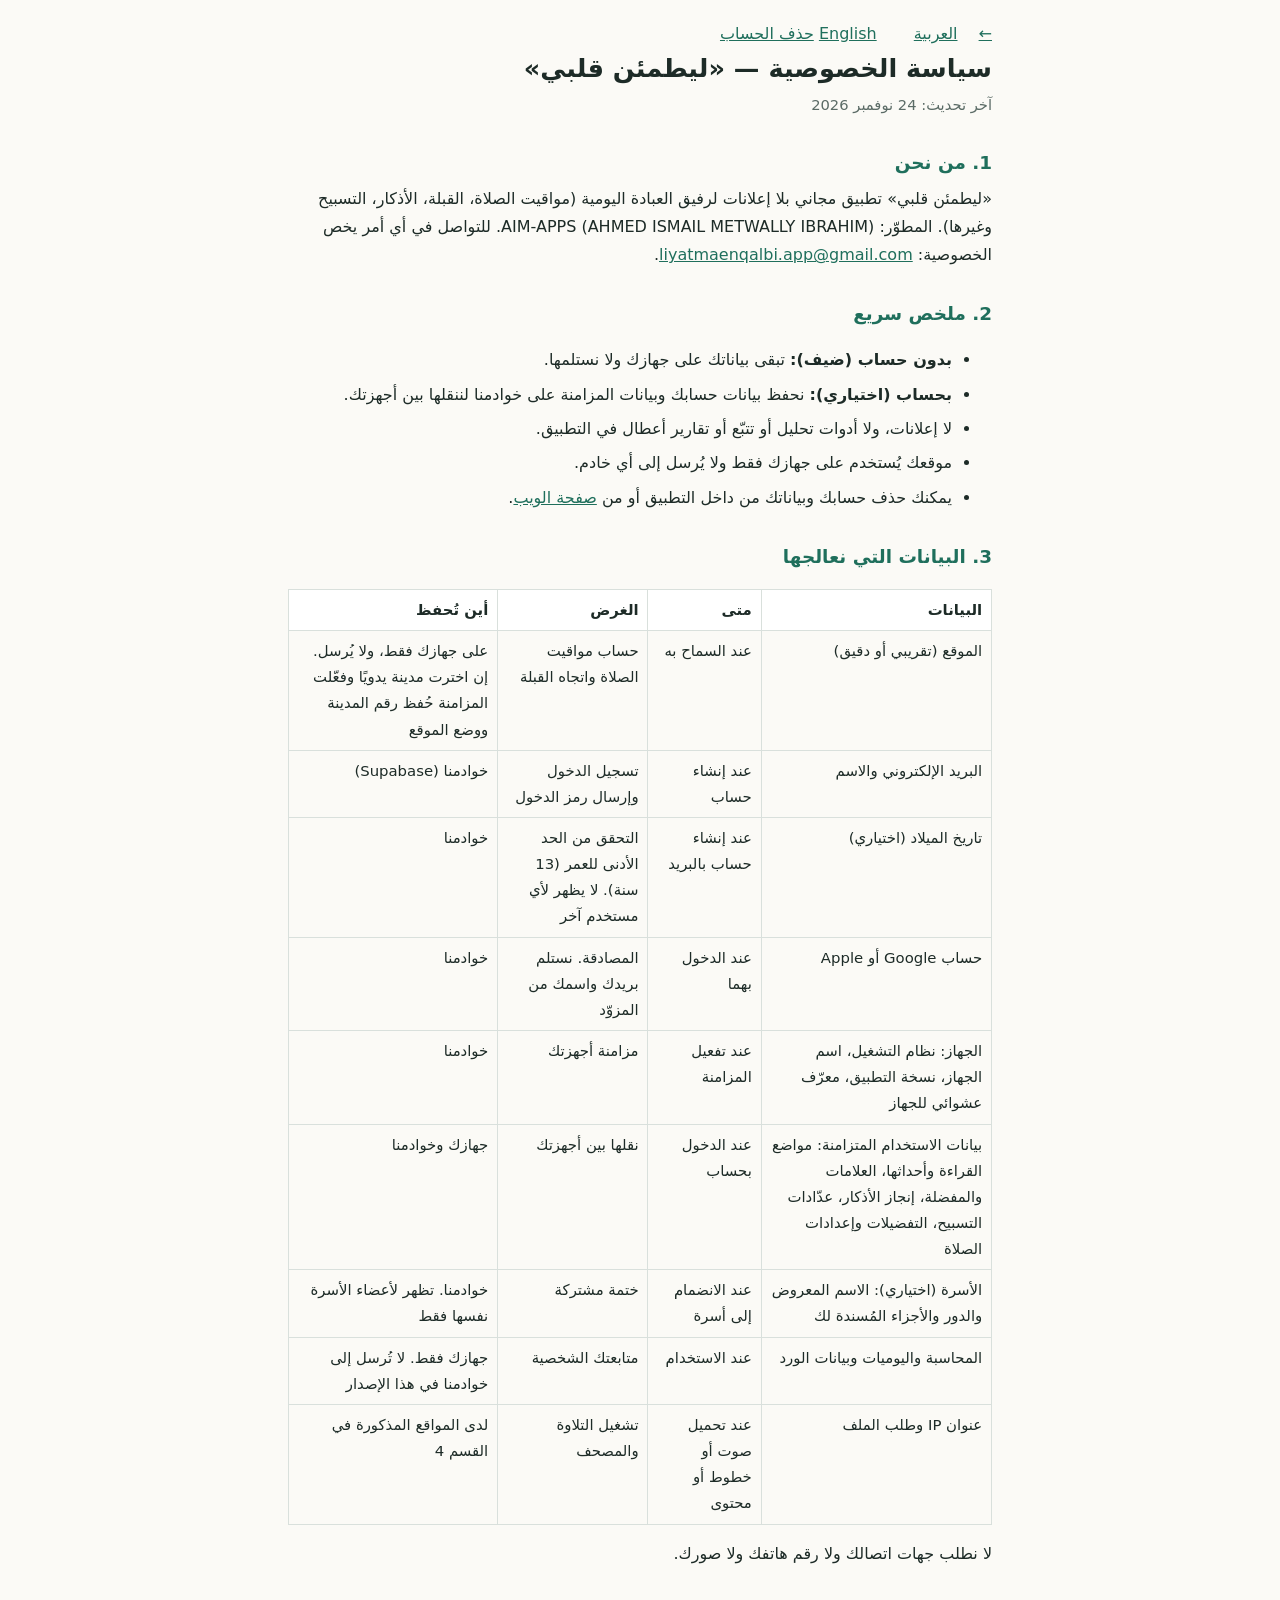
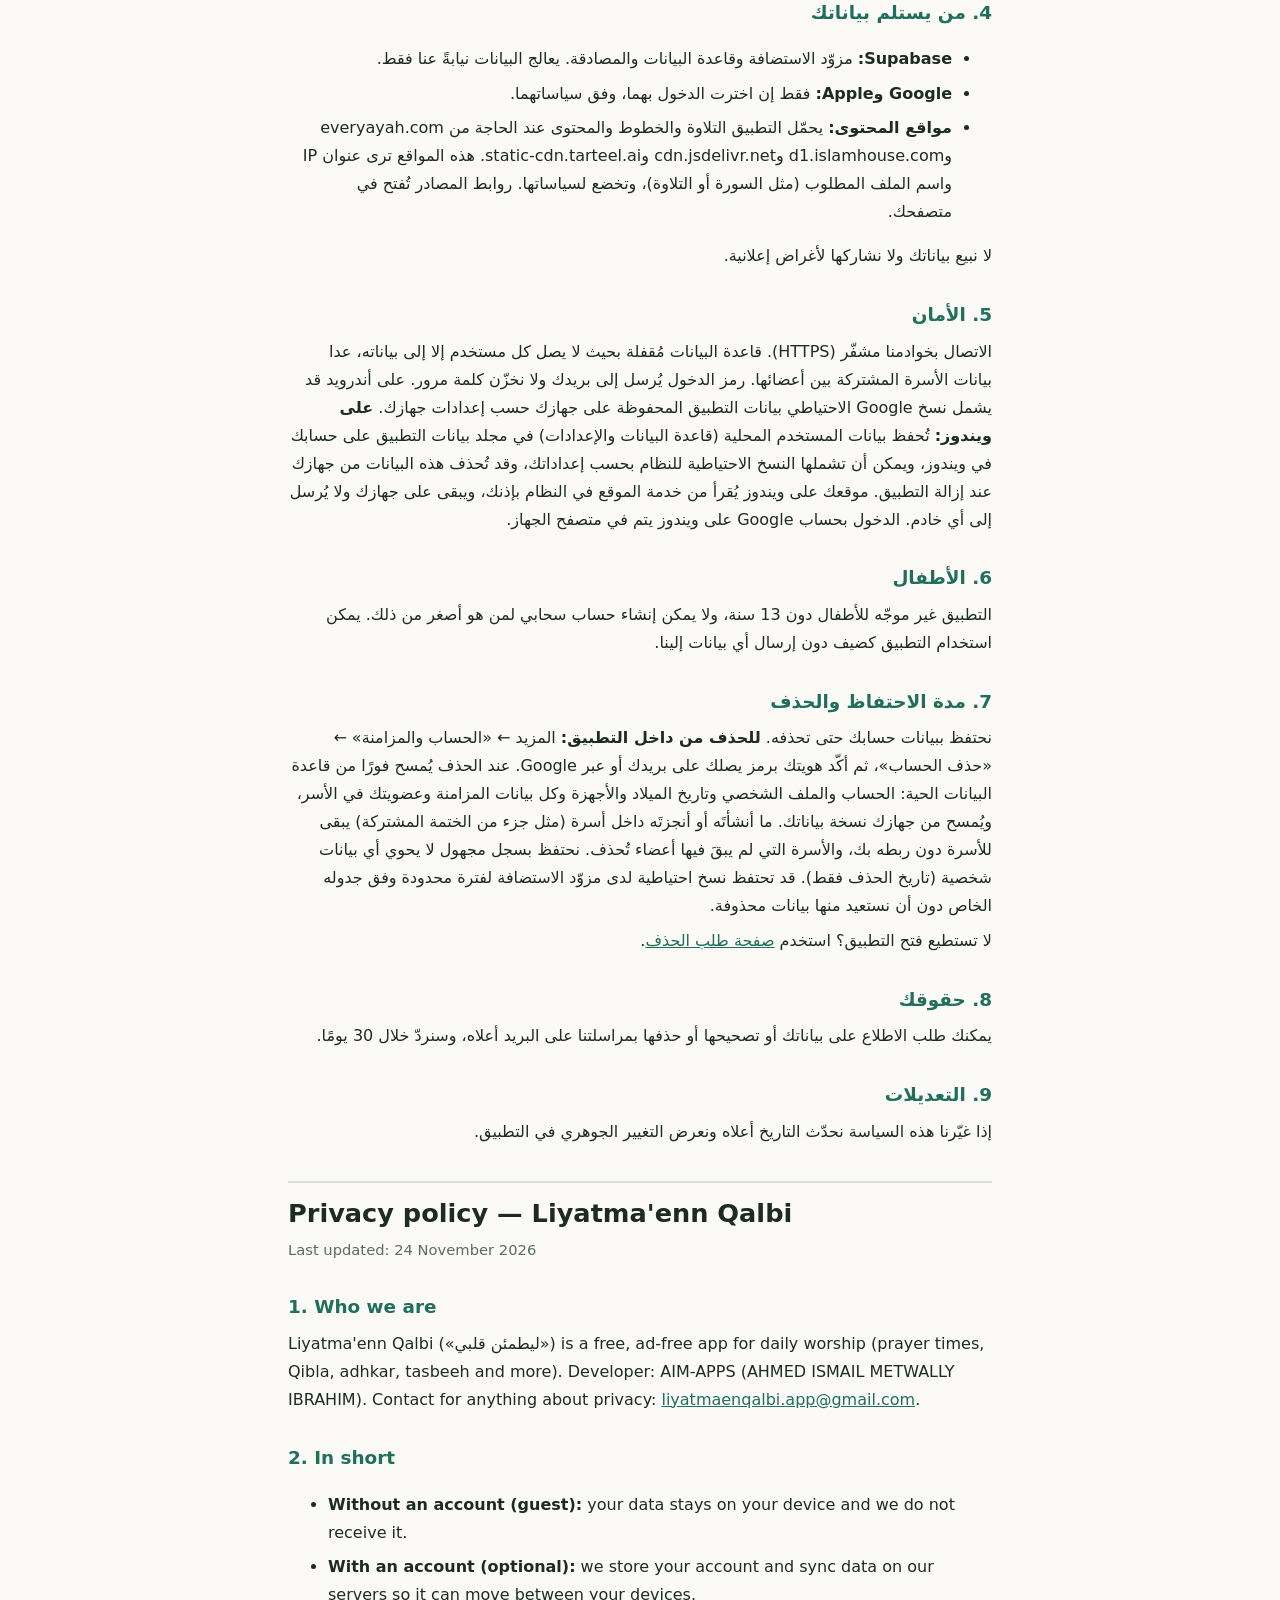
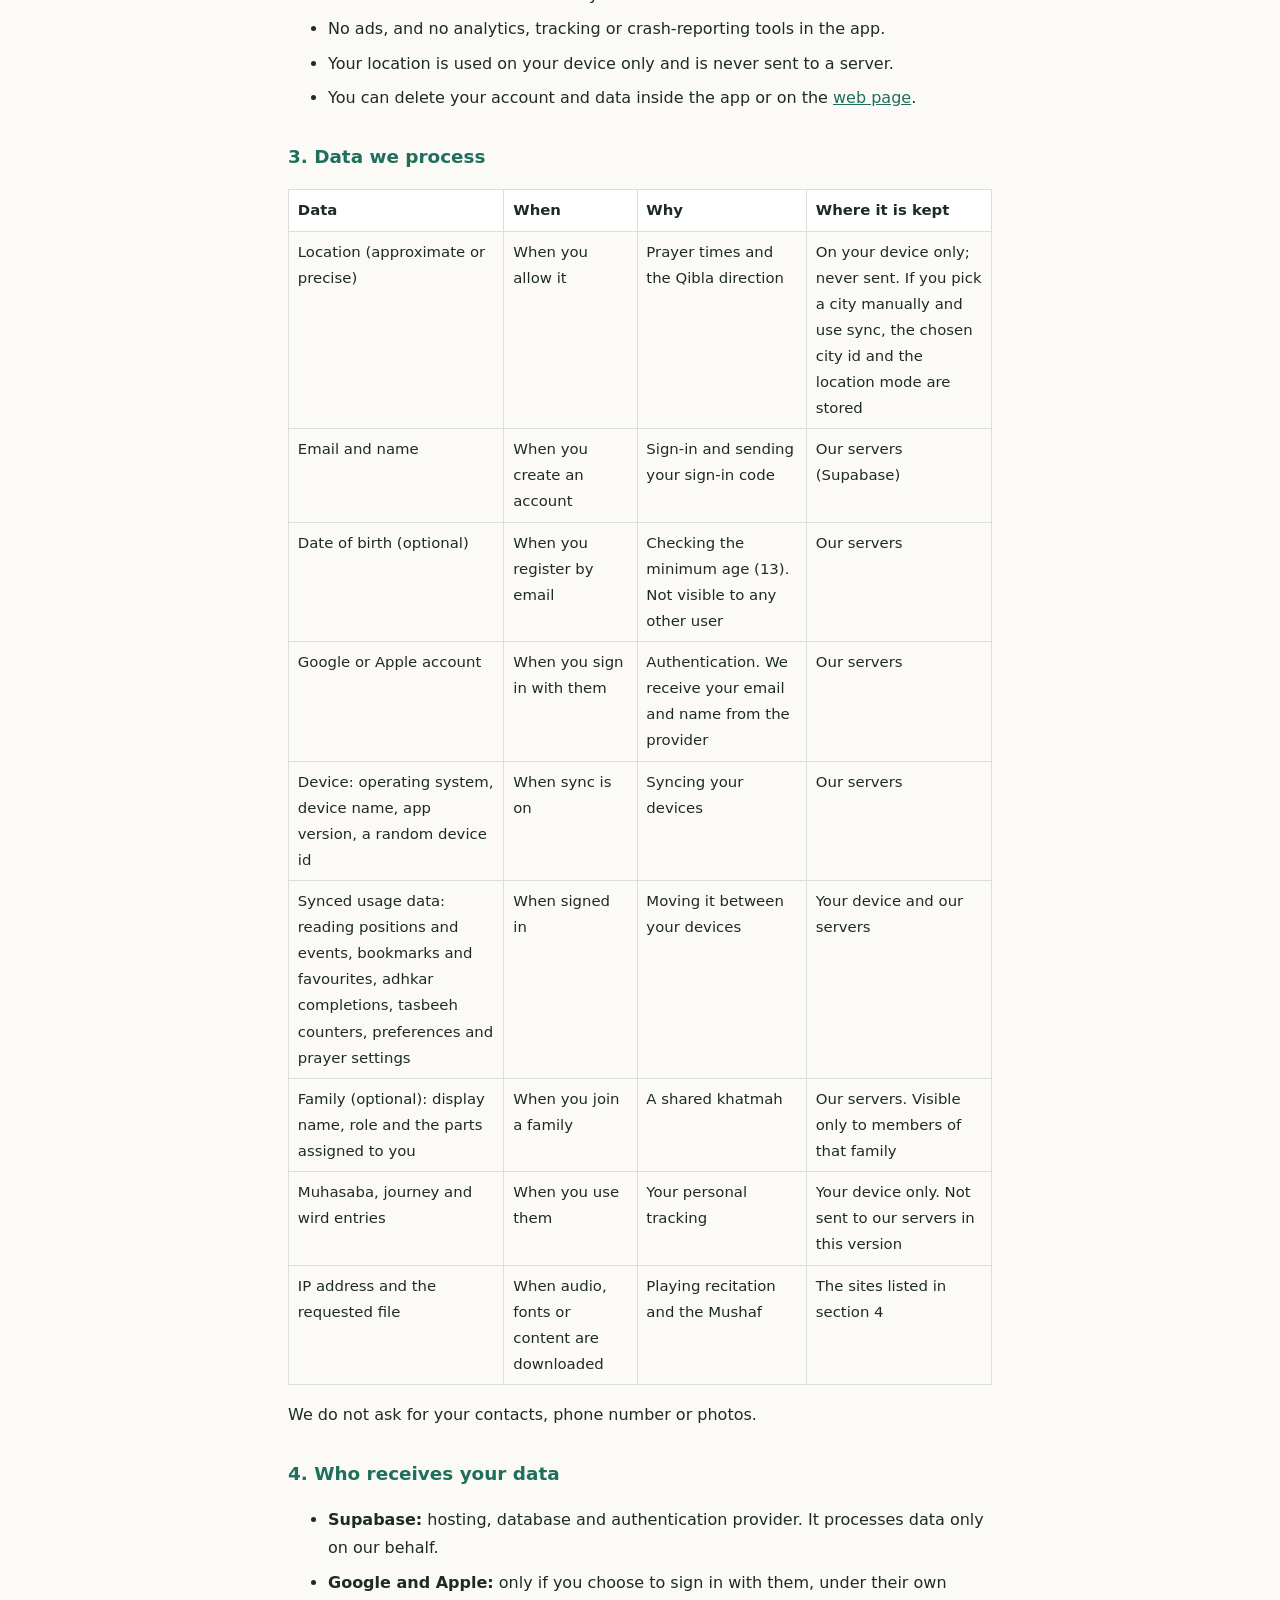
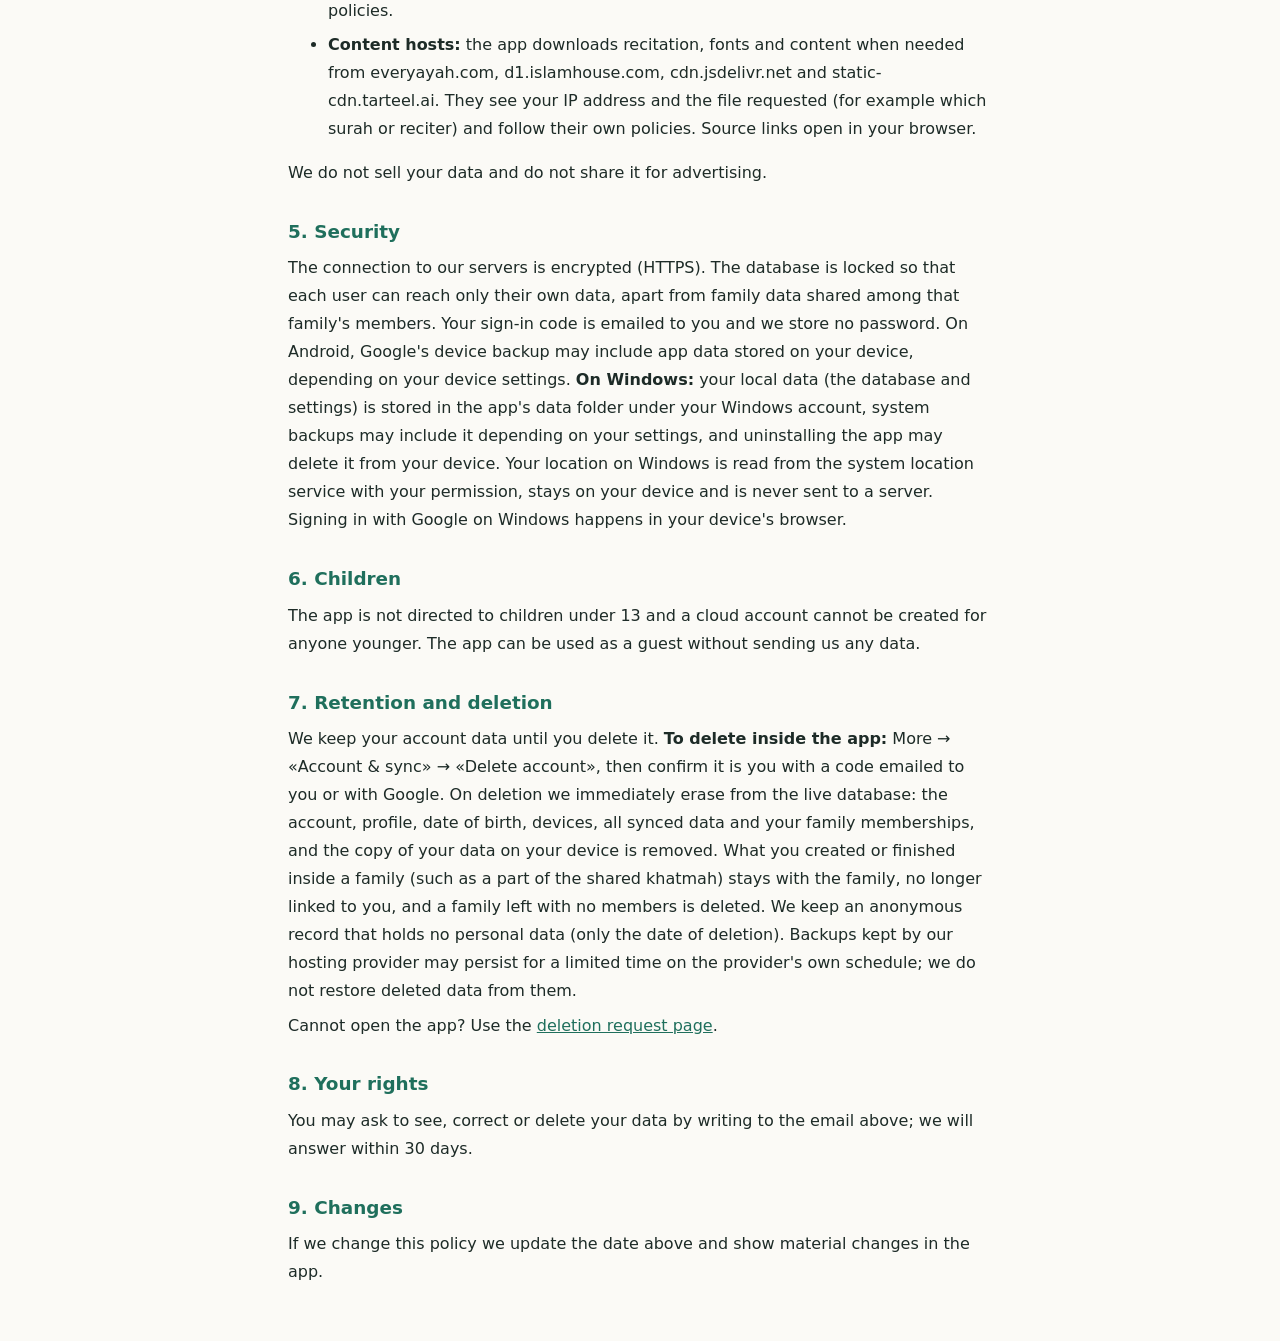
==== commit 4a7f8ec3: "Privacy policy: add developer name, update date" ====
--- a/privacy.html
+++ b/privacy.html
@@ -13,10 +13,10 @@
 
 <section id="ar" lang="ar" dir="rtl">
 <h1>سياسة الخصوصية — «ليطمئن قلبي»</h1>
-<p class="muted">آخر تحديث: 22 نوفمبر 2026</p>
+<p class="muted">آخر تحديث: 24 نوفمبر 2026</p>
 
 <h2>1. من نحن</h2>
-<p>«ليطمئن قلبي» تطبيق مجاني بلا إعلانات لرفيق العبادة اليومية (مواقيت الصلاة، القبلة، الأذكار، التسبيح وغيرها). المطوّر: AIM-APPS. للتواصل في أي أمر يخص الخصوصية: <a href="mailto:liyatmaenqalbi.app@gmail.com">liyatmaenqalbi.app@gmail.com</a>.</p>
+<p>«ليطمئن قلبي» تطبيق مجاني بلا إعلانات لرفيق العبادة اليومية (مواقيت الصلاة، القبلة، الأذكار، التسبيح وغيرها). المطوّر: AIM-APPS (AHMED ISMAIL METWALLY IBRAHIM). للتواصل في أي أمر يخص الخصوصية: <a href="mailto:liyatmaenqalbi.app@gmail.com">liyatmaenqalbi.app@gmail.com</a>.</p>
 
 <h2>2. ملخص سريع</h2>
 <ul>
@@ -69,10 +69,10 @@
 
 <section id="en" class="lang" lang="en" dir="ltr">
 <h1>Privacy policy — Liyatma'enn Qalbi</h1>
-<p class="muted">Last updated: 22 November 2026</p>
+<p class="muted">Last updated: 24 November 2026</p>
 
 <h2>1. Who we are</h2>
-<p>Liyatma'enn Qalbi («ليطمئن قلبي») is a free, ad-free app for daily worship (prayer times, Qibla, adhkar, tasbeeh and more). Developer: AIM-APPS. Contact for anything about privacy: <a href="mailto:liyatmaenqalbi.app@gmail.com">liyatmaenqalbi.app@gmail.com</a>.</p>
+<p>Liyatma'enn Qalbi («ليطمئن قلبي») is a free, ad-free app for daily worship (prayer times, Qibla, adhkar, tasbeeh and more). Developer: AIM-APPS (AHMED ISMAIL METWALLY IBRAHIM). Contact for anything about privacy: <a href="mailto:liyatmaenqalbi.app@gmail.com">liyatmaenqalbi.app@gmail.com</a>.</p>
 
 <h2>2. In short</h2>
 <ul>
